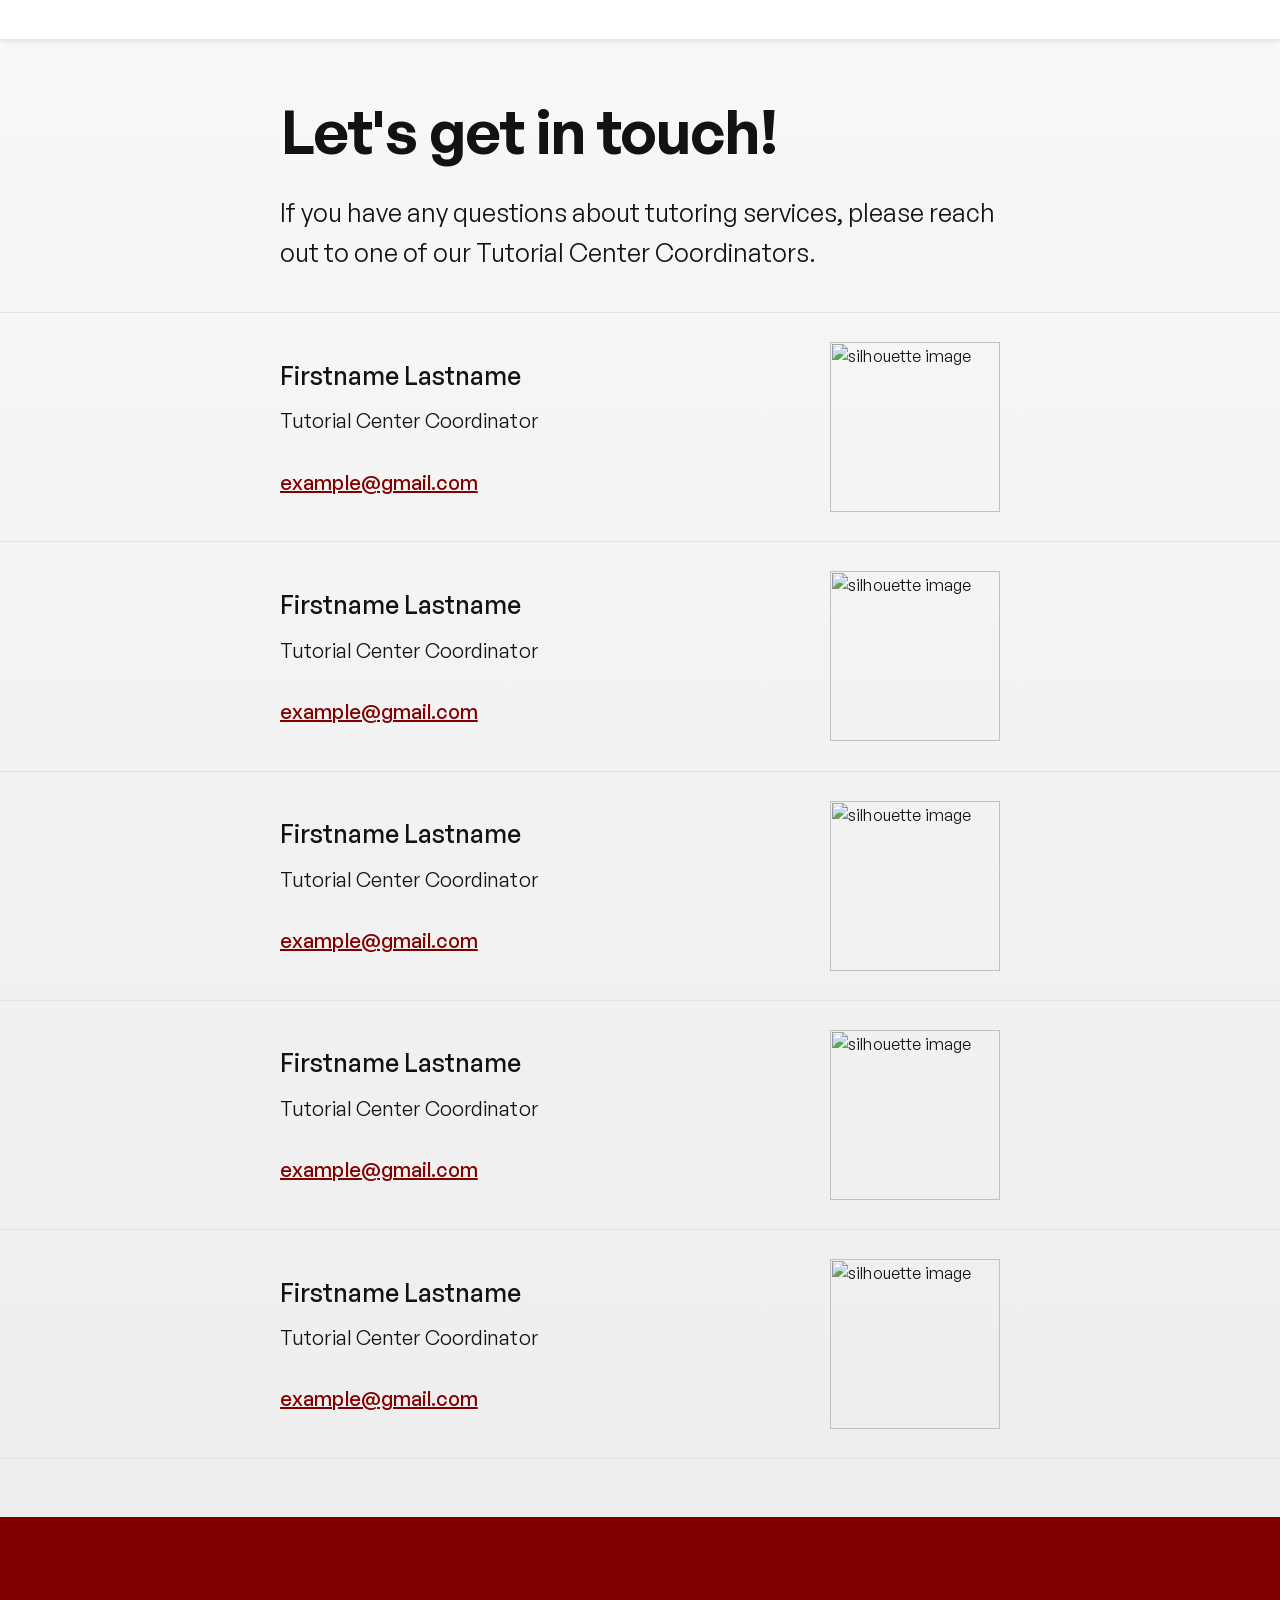
==== contact.html @ cbbece1d "Added image for computer lab page. Added apply for work page to group all work opportunities. Arrow " ====
<html lang="en">

<head>
  <!--Loading Scripts-->
  <script src="/js/navigation.js" defer></script>
  <script src="/js/partials.js" defer></script>

  <!--Importing Roboto font-->
  <link rel="preconnect" href="https://fonts.googleapis.com">
  <link rel="preconnect" href="https://fonts.gstatic.com" crossorigin>
  <link href="https://fonts.googleapis.com/css2?family=Roboto:ital,wght@0,100..900;1,100..900&display=swap"
    rel="stylesheet">

  <!--Stylesheet-->
  <link rel="stylesheet" href="./css/variables.css">
  <link rel="stylesheet" href="./css/base.css">
  <link rel="stylesheet" href="./css/layout.css">
  <link rel="stylesheet" href="./css/components.css">
  <link rel="stylesheet" href="./css/responsive.css">
</head>

<body>

  <header id="header">
  </header>

  <div id="overlay"></div>

  <aside id="sidebar">
  </aside>

  <main id="main-content">
    <div id="contact-hero">
      <div id="contact-circle-left"></div>
      <div class="container">
        <div id="contact-hero-content">
          <h1 class="hero-title display-lg">Let's get in touch!</h1>
          <h3>
            If you have any questions about tutoring services,
            please reach out to one of our Tutorial Center Coordinators.
          </h3>
        </div>
      </div>
      <div id="contact-circle-right"></div>
    </div>
    <div class="contact-box">
      <div>
        <div class="container">
          <div class="contact-box-content">
            <div class="contact-box-text">
              <h3 class="coordinator-name">Firstname Lastname</h3>
              <h4 class="contact-position">Tutorial Center Coordinator</h4>
              <h4 class="contact-email">example@gmail.com</h4>
            </div>
            <div class="contact-img">
              <img src="./assets/images/contacts/sihouette.png" alt="silhouette image">
            </div>
          </div>
        </div>
      </div>
    </div>
    <div class="contact-box">
      <div>
        <div class="container">
          <div class="contact-box-content">
            <div class="contact-box-text">
              <h3 class="coordinator-name">Firstname Lastname</h3>
              <h4 class="contact-position">Tutorial Center Coordinator</h4>
              <h4 class="contact-email">example@gmail.com</h4>
            </div>
            <div class="contact-img">
              <img src="./assets/images/contacts/sihouette.png" alt="silhouette image">
            </div>
          </div>
        </div>
      </div>
    </div>
     <div class="contact-box">
      <div>
        <div class="container">
          <div class="contact-box-content">
            <div class="contact-box-text">
              <h3 class="coordinator-name">Firstname Lastname</h3>
              <h4 class="contact-position">Tutorial Center Coordinator</h4>
              <h4 class="contact-email">example@gmail.com</h4>
            </div>
            <div class="contact-img">
              <img src="./assets/images/contacts/sihouette.png" alt="silhouette image">
            </div>
          </div>
        </div>
      </div>
    </div>
     <div class="contact-box">
      <div>
        <div class="container">
          <div class="contact-box-content">
            <div class="contact-box-text">
              <h3 class="coordinator-name">Firstname Lastname</h3>
              <h4 class="contact-position">Tutorial Center Coordinator</h4>
              <h4 class="contact-email">example@gmail.com</h4>
            </div>
            <div class="contact-img">
              <img src="./assets/images/contacts/sihouette.png" alt="silhouette image">
            </div>
          </div>
        </div>
      </div>
    </div>
     <div class="contact-box">
      <div>
        <div class="container">
          <div class="contact-box-content">
            <div class="contact-box-text">
              <h3 class="coordinator-name">Firstname Lastname</h3>
              <h4 class="contact-position">Tutorial Center Coordinator</h4>
              <h4 class="contact-email">example@gmail.com</h4>
            </div>
            <div class="contact-img">
              <img src="./assets/images/contacts/sihouette.png" alt="silhouette image">
            </div>
          </div>
        </div>
      </div>
    </div>
  </main>

  <footer id="site-footer">
  </footer>

</body>

</html>
---- css/variables.css ----
/* Importing font */
@import url("general-sans.css");

:root {
  /* --- 1. CORE SETTINGS --- */
  --font-family: "GeneralSans-Variable", "Roboto", sans-serif;
  --base-size: 1rem; /* 16px default */

  /* --- 2. TYPOGRAPHY SCALE (Major Thirds - 1.25) --- */
  
  /* DISPLAY (Hero Text) */
  --display-lg-size: clamp(2.4883rem, 1.9457rem + 2.4116vw, 3.8147rem);
  --display-lg-weight: 600;
  --display-lg-line-height: 1.1;
  --display-lg-letter-spacing: -0.02em;

  --display-md-size: clamp(2.0736rem, 1.6734rem + 1.7785vw, 3.0518rem);
  --display-md-weight: 600;
  --display-md-line-height: 1.15;
  --display-md-letter-spacing: -0.015em;

  /* HEADINGS */
  --h1-size: clamp(1.728rem, 1.4362rem + 1.2971vw, 2.4414rem);
  --h1-weight: 500;
  --h1-line-height: 1.2;
  --h1-letter-spacing: -0.01em;

  --h2-size: clamp(1.44rem, 1.2301rem + 0.933vw, 1.9531rem);
  --h2-weight: 500;
  --h2-line-height: 1.25;
  --h2-letter-spacing: -0.005em;

  --h3-size: clamp(1.2rem, 1.0517rem + 0.6591vw, 1.5625rem);
  --h3-weight: 400;
  --h3-line-height: 1.6;
  --h3-letter-spacing: 0em;

  --h4-size: clamp(1rem, 0.8977rem + 0.4545vw, 1.25rem);
  --h4-weight: 500;
  --h4-line-height: 1.6;
  --h4-letter-spacing: 0.005em;

  --h5-size: 1rem;
  --h5-weight: 500;
  --h5-line-height: 1.45;
  --h5-letter-spacing: 0.01em;

  --h6-size: 0.8rem;
  --h6-weight: 500;
  --h6-line-height: 1.5;
  --h6-letter-spacing: 0.05em;
  --h6-text-transform: uppercase;

  /* --- 3. BODY COPY --- */
  --body-size: 1rem;
  --body-weight: 400;
  --body-line-height: 1.6;
  --body-letter-spacing: 0.01em;

  --body-sm-size: 0.875rem;
  --body-sm-weight: 400;
  --body-sm-line-height: 1.6;
  --body-sm-letter-spacing: 0.015em;

  /* Button Text */
  --btn-size: 1.15rem;
  --btn-weight: 400;
  --btn-line-height: 1;
  --btn-letter-spacing: 0.02em;

  /* --- 4. SPACING SYSTEM (8pt Grid) --- */
  --space-xxs: clamp(0.5rem, 0.4583rem + 0.1852vw, 0.625rem);
  --space-xs: clamp(0.75rem, 0.6875rem + 0.2778vw, 0.9375rem);
  --space-sm: clamp(1rem, 0.9167rem + 0.3704vw, 1.25rem);
  --space-md: clamp(1.5rem, 1.375rem + 0.5556vw, 1.875rem);
  --space-lg: clamp(2rem, 1.8333rem + 0.7407vw, 2.5rem);
  --space-xl: clamp(3rem, 2.75rem + 1.1111vw, 3.75rem);
  --space-xxl: clamp(4rem, 3.6667rem + 1.4815vw, 5rem);

  /* Colors */
  --color-primary: maroon;
  --color-secondary: #e2e2e2;
  --color-tertiary: #ccc;
  --color-background: #f8f8f8;
  --color-background-gradient: linear-gradient(180deg, #f8f8f8 0%, #f2f2f2 50%, #ededed 100%);
  --color-text: #121212;
  --color-white: #ffffff;

}
---- css/base.css ----
*,
*::before,
*::after {
  box-sizing: border-box;
}

html,
body {
  margin: 0;
}

body {
  font-family: var(--font-family);
  font-size: var(--body-size);
  font-weight: var(--body-weight);
  line-height: var(--body-line-height);
  letter-spacing: var(--body-letter-spacing);
  background: var(--color-background-gradient);
  color: #121212;
  overflow-x: hidden;
}

h1 {
  font-size: var(--h1-size);
  font-weight: var(--h1-weight);
  line-height: var(--h1-line-height);
  letter-spacing: var(--h1-letter-spacing);
}

h2 {
  font-size: var(--h2-size);
  font-weight: var(--h2-weight);
  line-height: var(--h2-line-height);
  letter-spacing: var(--h2-letter-spacing);
}

h3 {
  font-size: var(--h3-size);
  font-weight: var(--h3-weight);
  line-height: var(--h3-line-height);
  letter-spacing: var(--h3-letter-spacing);
}

h4 {
  font-size: var(--h4-size);
  font-weight: var(--h4-weight);
  line-height: var(--h4-line-height);
  letter-spacing: var(--h4-letter-spacing);
}

h5 {
  font-size: var(--h5-size);
  font-weight: var(--h5-weight);
  line-height: var(--h5-line-height);
  letter-spacing: var(--h5-letter-spacing);
}

h6 {
  font-size: var(--h6-size);
  font-weight: var(--h6-weight);
  line-height: var(--h6-line-height);
  letter-spacing: var(--h6-letter-spacing);
}

.display-lg {
  font-size: var(--display-lg-size);
  font-weight: var(--display-lg-weight);
  line-height: var(--display-lg-line-height);
  letter-spacing: var(--display-lg-letter-spacing);
}

.display-md {
  font-size: var(--display-md-size);
  font-weight: var(--display-md-weight);
  line-height: var(--display-md-line-height);
  letter-spacing: var(--display-md-letter-spacing);
}

h1, h2, h3, h4, h5, h6,
p, ul, ol, li, blockquote {
  margin: 0;
  padding: 0;
}

ul {
  list-style-position: inside;
}

a, button {
  transition: font-weight 0.1s ease-in-out;
  font-size: var(--btn-size);
}
---- css/layout.css ----
.container {
  width: 100%;
  max-width: 1280px;
  margin: 0 auto;
  padding: 0 var(--space-lg);
}

header {
  background-color: var(--color-white);
  position: sticky;
  top: 0;
  z-index: 800;
  box-shadow: 0 2px 5px rgba(0, 0, 0, 0.1);
  height: auto;
  padding: var(--space-sm) 0;
  margin: 0;
  width: 100%;
}

#navbar {
  display: flex;
  align-items: center;
  font-size: var(--btn-size);
}

/* Sidebar Layout & Overlay */
#overlay {
  position: fixed;
  top: 0;
  left: 0;
  width: 100%;
  height: 100%;
  background-color: rgba(0, 0, 0, 0.5);
  opacity: 0;
  visibility: hidden;
  transition: opacity 0.3s ease;
  z-index: 900;
}

#overlay.active {
  opacity: 1;
  visibility: visible;
}

#sidebar {
  position: fixed;
  top: 0;
  right: 0;
  left: auto;
  width: 320px;
  height: 100vh;
  background-color: var(--color-background);
  transform: translateX(100%);
  transition: transform 0.3s ease;
  z-index: 1000;
}

#sidebar.open {
  transform: translateX(0);
}

#sidebar-inner {
  display: flex;
  flex-direction: column;
  padding: var(--space-xxl) var(--space-md);
}

#sidebar-dropdown {
  position: relative;
  display: block;
}

#sidebar-dropdown-content {
  display: none;
}

#sidebar-dropdown-content.open {
  display: flex;
  flex-direction: column;
}

/* Navbar Dropdown */

#nav-dropdown {
  position: relative;
  display: inline-block;
}

#nav-dropdown-content {
  display: none;
}

#nav-dropdown-content.open {
  padding: var(--space-md) var(--space-sm);
  display: flex;
  flex-direction: column;
  position: absolute;
  top: calc(100% + var(--space-md));
  left: calc(-1 * var(--space-sm));
  background-color: var(--color-white);
  box-shadow: 0 2px 5px rgba(0, 0, 0, 0.1);
  min-width: 100%;
  max-width: fit-content
}

/*--- Landing Page ---*/

#hero {
  display: flex;
  flex-direction: column;
  position: relative;
}

#hero-inner {
  display: flex;
  flex-direction: column;
  padding: var(--space-xl) 0;
  text-align: left;
  align-items: flex-start;
  width: 100%;
}

#hours-background {
  background-color: #ededed;
}

#work-cta {
  position: relative;
  display: flex;
  justify-content: center;
  padding: var(--space-xl) 0;
}

#work-cta::before {
  content: "";
  position: absolute;
  left: 0;
  top: 0;
  width: 1.5vw;
  height: 100%;
  background: maroon;
}

/* --- Subjects Page --- */
#subjects-hero,
#subjects-hero-content {
  display: flex;
  flex-direction: column;
  justify-content: center;
  align-items: center;
}

#subjects-hero {
  position: relative;
  text-align: center;
}

#subjects-hero-content {
  display: inline-flex;
  flex-direction: column;
  margin: 0 auto;
  padding: var(--space-xl) 0;
  width: 100%;
}

.subjects-content {
  display: grid;
  grid-template-columns: 1fr;
  gap: var(--space-md);
  border-top: 1px solid var(--color-text);
  padding-top: var(--space-md);
  text-align: left;
}

/* --- Contacts Wrapper --- */

#contact-hero {
  position: relative;
}

#contact-hero .container {
  display: flex;
  justify-content: center;
}

#contact-hero-content {
  padding-top: var(--space-xl);
  padding-bottom: var(--space-lg);
  max-width: 720px;
}

.contact-box-content {
  display: flex;
  flex-direction: column;
  align-items: center;
  justify-content: center;
  max-width: 720px;
  text-align: left;
}

/* Footer Layout */
#site-footer {
  color: var(--color-background);
  background-color: var(--color-primary);
  padding: var(--space-xl) 0;
  position: relative;
  z-index: 1000;
}

#footer-content {
  display: grid;
  grid-template-columns: 1fr;
  gap: var(--space-lg);
}

/*--- Individual Subjects Page ---*/
#subject-info {
  padding-top: var(--space-xl);
  padding-bottom: var(--space-lg);
}

.schedule-container {
  padding-bottom: var(--space-xl);
}

/*--- Apply For Work Page ---*/

#work-hero-inner {
  padding: var(--space-xl) 0;
  max-width: 65ch;
}

.work-section {
  padding: var(--space-xl) 0;
  position: relative;
  overflow: hidden;
}

.work-section-content {
  display: flex;
  justify-content: space-between;
}
---- css/components.css ----
/* --- Buttons & Links --- */
.btn {
  display: inline-block;
  padding: 0.75em 1.5em;
  text-decoration: none;
  border-radius: 9999px;
  font-size: var(--btn-size);
  font-weight: var(--btn-weight);
  line-height: var(--btn-line-height);
  letter-spacing: var(--btn-letter-spacing);
  transition: all 0.2s ease-in-out;
  text-align: center;
  width: 100%;
}

.primary-btn {
  background-color: var(--color-primary);
  color: var(--color-white);
  border: none;
}

.secondary-btn {
  color: var(--color-primary);
  background-color: transparent;
  border: 1px solid var(--color-primary);
}

/* --- Navigation Components --- */
#main-logo {
  height: 44px;
  width: 44px;
  margin: 0;
}

.upper-icons,
.upper-buttons {
  display: none;
}

/* --- Sidebar Components --- */
#sidebar-btn {
  display: flex;
  flex-direction: column;
  justify-content: space-between;
  align-items: center;
  height: 44px;
  width: 44px;
  margin-left: auto;
  background-color: transparent;
  padding: 0.4rem 0;
  border: none;
}

.line {
  background-color: var(--color-primary);
  height: 3px;
  border-radius: 9999px;
  width: 100%;
}

#sidebar-exit-btn {
  width: 44px;
  height: 44px;
  position: absolute;
  top: var(--space-md);
  right: var(--space-lg);
  background: transparent;
  border: none;
  cursor: pointer;
}

#sidebar-exit-btn::before,
#sidebar-exit-btn::after {
  content: "";
  position: absolute;
  top: 50%;
  left: 50%;
  width: 3px;
  height: 44px;
  background-color: var(--color-primary);
  border-radius: 9999px;
}

#sidebar-exit-btn::before {
  transform: translate(-50%, -50%) rotate(45deg);
}

#sidebar-exit-btn::after {
  transform: translate(-50%, -50%) rotate(-45deg);
}

.sidebar-icons {
  display: flex;
  flex-direction: column;
  margin: var(--space-lg) 0;
}

.sidebar-icons button {
  border: none;
  background: none;
  cursor: pointer;
  display: flex;
  font: inherit;
  padding: 0;
}

.sidebar-icons a,
.sidebar-icons button {
  text-decoration: none;
  border-bottom: 1px solid var(--color-tertiary);
  color: var(--color-primary);
  font-weight: 500;
  font-size: var(--btn-size);
  width: 100%;
  padding: var(--space-xs) 0;
}

.sidebar-buttons .btn {
  width: 100%;
  padding: 0.6em 1.2em;
  margin-bottom: var(--space-sm);
}

#sidebar-dropdown-content a {
  padding-left: var(--space-md);
}

#sidebar-dropdown-arrow {
  display: inline-block;
  padding-left: 0px;
  padding-right: 5px;
  transition: 0.2s transform ease;
}

#sidebar-dropdown-arrow.open {
  transform: rotate(180deg) translateY(-5px);
  padding-left: 5px;
  padding-right: 0px;
}

/* -- Subjects Coomponents -- */

.subjects-box {
  width: 100%;
  border: 1px solid var(--color-tertiary);
  background-color: var(--color-white);
  border-radius: 20px;
}

.subjects-box-content {
  padding: var(--space-lg) var(--space-xl);
}

.subjects-box h2 {
  margin-bottom: var(--space-md);
}

/* --- Navigation Dropdown --- */
#nav-dropdown-btn {
  cursor: pointer;
  width: auto;
}

#nav-dropdown-arrow {
  display: inline-block;
  padding-left: 5px;
  padding-right: 0px;
  transition: 0.2s transform ease;
}

#nav-dropdown-arrow.open {
  transform: rotate(180deg) translateY(-5px);
  padding-left: 0px;
  padding-right: 5px;
}

#nav-dropdown-content a {
  color: var(--color-text);
  font-weight: 400;
  white-space: nowrap;
  border-bottom: 1px solid var(--color-secondary);
  border-radius: 10px 10px 0 0;
  padding: var(--space-xs) var(--space-xs);
}

#nav-dropdown-content a:last-child {
  border-bottom: none;
}

/* --- Hero Section Content --- */

#hero-text {
  display: flex;
  flex-direction: column;
}

.hero-title {
  margin-bottom: var(--space-md);
}

#hero-subtitle {
  font-size: var(--h3-size);
  margin-bottom: var(--space-lg);
  max-width: 65ch;
}

#hero-buttons {
  display: flex;
  flex-direction: column;
  gap: var(--space-sm);
  margin-bottom: var(--space-lg);
  width: 100%;
}

#hero-bottom-text {
  text-align: inherit;
}

#hero-bottom-text h4 {
  margin-bottom: var(--space-sm);
}

#hero-bottom-text a {
  color: maroon;
  text-decoration: underline;
  font-size: var(--btn-size);
  border: none;
  padding: 0;
  margin-bottom: 0;
}

#hero-bottom-text a:hover {
  font-weight: 500;
}

#hero-circle {
  display: none;
}

/* --- Hours Section Content --- */
#hours-of-operation {
  padding: var(--space-xl) 0;
  width: 100%;
  text-align: center;
}

#hours-of-operation h1 {
  margin-bottom: var(--space-md);
}

.days-and-hours {
  display: grid;
  padding: var(--space-sm) 0;
  grid-template-columns: 1fr;
}

.days {
  font-weight: var(--h1-weight);
}

/* --- Work CTA Content --- */
#work-cta-text {
  width: 100%;
}

#work-cta-text h2 {
  margin-bottom: var(--space-md);
}

#work-cta-text h3 {
  margin-bottom: var(--space-lg);
  font-weight: 400;
}

/* --- Subjects Components --- */
#subjects-hero-content h3,
#subject-search {
  margin-top: 0;
  width: 0;
  min-width: 100%;
}

#subjects-hero-content h1,
#subjects-hero-content h3 {
  margin-bottom: var(--space-md);
}

#subjects-hero-content a {
  display: block;
  background-color: var(--color-gray);
  border-bottom: 2px solid var(--color-primary);
}

#subjects-hero-emphasis {
  text-align: center;
  color: var(--color-primary);
}

#subject-search {
  font-size: var(--btn-size);
  font-weight: var(--btn-weight);
  padding: 0.6em 1.5em;
  text-decoration: none;
  border-radius: 9999px;
  border: 1px solid var(--color-primary);
  outline: none;
}

.line-break {
  display: inline;
}

/* --- Subjects Menu & Boxes --- */
#subjects-menu {
  padding: var(--space-lg) 0 var(--space-xl) 0;
  margin: 0 auto;
  display: flex;
  flex-direction: column;
  align-items: center;
  gap: var(--space-lg);
}

.subjects-content a {
  text-decoration: none;
  font-size: var(--btn-size);
  font-weight: 500;
  color: var(--color-primary);
  border-bottom: 1px solid var(--color-secondary);
  border-radius: 10px 10px 0 0;
  padding: var(--space-xxs) var(--space-xs);
}

/* --- Contact Page Components --- */

.contact-box {
  border-top: 1px solid var(--color-secondary);
  transition: 0.1s background-color ease-in-out;
  padding: var(--space-md) 0;
}

.contact-box:last-child {
  border-bottom: 1px solid var(--color-secondary);
  margin-bottom: var(--space-xl);
}

.contact-box .container {
  display: flex;
  justify-content: center;
}

.contact-img {
  display: flex;
  justify-content: center;
  margin-bottom: var(--space-sm);
  order: 1;
}

.contact-img img {
  width: clamp(7.5rem, 6.3636rem + 5.6818vw, 10.625rem);
  height: clamp(7.5rem, 6.3636rem + 5.6818vw, 10.625rem);
}

.contact-box:hover {
  background-color: var(--color-background);
}

.contact-box-text {
  text-align: center;
  order: 2;
}

.coordinator-name {
  margin-bottom: var(--space-xxs);
  font-weight: 500;
}

.contact-position {
  margin-bottom: var(--space-md);
  font-weight: 400;
}

.contact-email {
  text-decoration: underline;
  color: var(--color-primary);
}

/* --- Computer Lab Components --- */
#computer-lab-hero-circle {
  display: none;
}

/* --- Footer Components --- */
#footer-brand h4 {
  margin-bottom: var(--space-sm);
}

#footer-links,
#footer-meta {
  display: flex;
  flex-direction: column;
  gap: var(--space-sm);
}

#footer-links a {
  color: var(--color-tertiary);
  text-decoration: none;
  font-size: var(--body-size);
}

#footer-links a:hover {
  color: var(--color-background);
  text-decoration: underline;
}

/*--- Individual Subjects Page ---*/
.schedule iframe {
  width: 100%;
  max-width: 1129px;
  height: 300px;
  border: none;
  border-radius: 10px;
  background: white;
  overflow: auto;
}

#subject-info h1 {
  margin-bottom: var(--space-sm);
}

#etc-info h4 {
  font-weight: 400;
  margin-bottom: var(--space-md);
}

#drop-in-info h1,
#online-info h1 {
  margin-bottom: var(--space-md);
}

#etc-info h1 {
  margin-bottom: var(--space-sm);
}

/* --- Apply For Work Page ---*/
#work-hero h1 {
  margin-bottom: var(--space-md);
}

.work-section-inner h1 {
  margin-bottom: var(--space-lg);
}

.work-section-inner h2 {
  margin-bottom: var(--space-sm);
}

.work-section-inner li {
  font-size: var(--h3-size);
}

.work-section-inner ul {
  margin-bottom: var(--space-lg);
}

.work-section-buttons {
  display: flex;
  flex-direction: column;
  gap: var(--space-sm);
}
---- css/responsive.css ----
@media (min-width: 500px) {
  .line-break {
    display: none;
  }

  #subjects-hero-content {
    width: fit-content;
  }

  .work-section-inner {
  max-width: 50ch;
}
}

@media (min-width: 768px) {
  .btn {
    width: auto;
  }

  #hero-buttons {
    flex-direction: row;
    margin-bottom: var(--space-xl);
  }

  header {
    display: flex;
    align-items: center;
  }

  #computer-lab-line-break {
    display: none;
  }

  .work-section-buttons {
    flex-direction: row;
  }
}

@media (min-width: 1024px) {
  .container {
    padding: 0 var(--space-lg);
  }

  #main-logo {
    height: 56px;
    width: 56px;
  }

  .upper-icons {
    display: flex;
    gap: var(--space-lg);
    margin-right: auto;
    margin-left: var(--space-lg);
    color: var(--color-black);
  }

  .upper-icons a {
    color: inherit;
    text-decoration: none;
  }

  .upper-icons button {
    background: none;
    border: none;
    color: inherit;
    font: inherit;
    cursor: pointer;
    padding: 0;
  }

  .upper-icons a:hover,
  .upper-icons button:hover {
    color: maroon;
    font-weight: 500;
  }

  #nav-dropdown-content a:hover {
    color: maroon;
    font-weight: 500;
  }

  .primary-btn:hover {
    background-color: #5a0000;
  }

  .secondary-btn:hover {
    background-color: var(--color-secondary);
  }

  .upper-buttons {
    display: flex;
    gap: var(--space-md);
    margin-left: auto;
  }

  #sidebar-btn {
    display: none;
  }

  #sidebar {
    display: none;
  }

  #hero-inner {
    display: flex;
    flex-direction: column;
    justify-content: center;
    align-items: flex-start;
    width: 50%;
  }

  #hero-subtitle {
    padding: 0;
  }

  /* Hero Circle - Desktop Only */
  #hero-circle {
    display: inline-block;
    position: absolute;
    object-fit: cover;
    bottom: 0;
    right: 0;
    width: clamp(800px, 75vw, 1000px);
    height: clamp(800px, 75vw, 1000px);
    transform: translate(40%, 25%);
    border-radius: 50%;
    background-color: var(--color-primary);
    z-index: 0;
  }

  #hours-of-operation {
    text-align: left;
  }

  #hours-of-operation h1 {
    width: 50%;
  }

  .days-and-hours {
    width: 70%;
    grid-template-columns: 1fr 1fr;
  }

  /* Subjects Circles - Desktop Only */
  #subjects-circle-left,
  #subjects-circle-right {
    display: inline-block;
    position: absolute;
    width: clamp(300px, 30vw, 700px);
    height: clamp(300px, 30vw, 700px);
    background-color: var(--color-primary);
    z-index: 0;
    border-radius: 50%;
  }

  #subjects-circle-left {
    top: 0;
    left: 0;
    transform: translate(-50%, -50%);
  }

  #subjects-circle-right {
    bottom: 0;
    right: 0;
    transform: translate(50%, 50%);
  }

  .subjects-content {
    grid-template-columns: 1fr 1fr;
    text-align: left;
  }

  .subjects-content a {
    transition: background-color 0.2s ease-in-out;
  }

  .subjects-content a:hover {
    background-color: var(--color-secondary);
  }

  .subjects-box {
    width: 80%;
  }

  /*
  #contact-circle-left,
  #contact-circle-right {
    display: inline-block;
    position: absolute;
    width: clamp(100px, 25vw, 500px);
    height: clamp(100px, 25vw, 500px);
    background-color: var(--color-background);
    border: clamp(20px, 5vw, 100px)solid var(--color-primary);
    z-index: -1;
    border-radius: 50%;
  }

  #contact-circle-left {
    top: 0;
    left: 0;
    transform: translate(-70%, 100%);
  }

   #contact-circle-right {
    top: 0;
    right: 0;
    transform: translate(70%, -10%);
  }
  */

  .contact-img {
    margin: 0;
    order: 2;
  }

  .contact-box-content {
    flex-direction: row;
    width: 720px;
    justify-content: space-between;
    align-items: center;
  }

  .contact-box-text {
    text-align: left;
    order: 1;
  }

  #computer-lab-hero-circle {
    display: inline-block;
    position: absolute;
    object-fit: cover;
    bottom: 0;
    right: 0;
    width: clamp(500px, 60vw, 1000px);
    height: clamp(500px, 60vw, 1000px);
    transform: translate(40%, 60%);
    border-radius: 50%;
    background-color: var(--color-primary);
    z-index: 0;

  }

  #footer-content {
    display: grid;
    grid-template-columns: 2fr 1fr 1fr;
  }

  #math-circle {
    display: inline-block;
    position: absolute;
    object-fit: cover;
    width: clamp(600px, 70vw, 900px);
    height: clamp(600px, 70vw, 900px);
    top: 50%;
    right: 0;
    transform: translateX(30%) translateY(-50%);
    border-radius: 50%;
    background-color: var(--color-primary);
    z-index: 0;
  }
}

@media (min-width: 1160px) {
  .container {
    padding: 0 var(--space-xl);
  }

  .upper-icons {
    gap: var(--space-xl);
    margin-left: var(--space-xl);
  }

  .upper-buttons {
    display: flex;
    gap: var(--space-lg);
    margin-left: auto;
  }
}
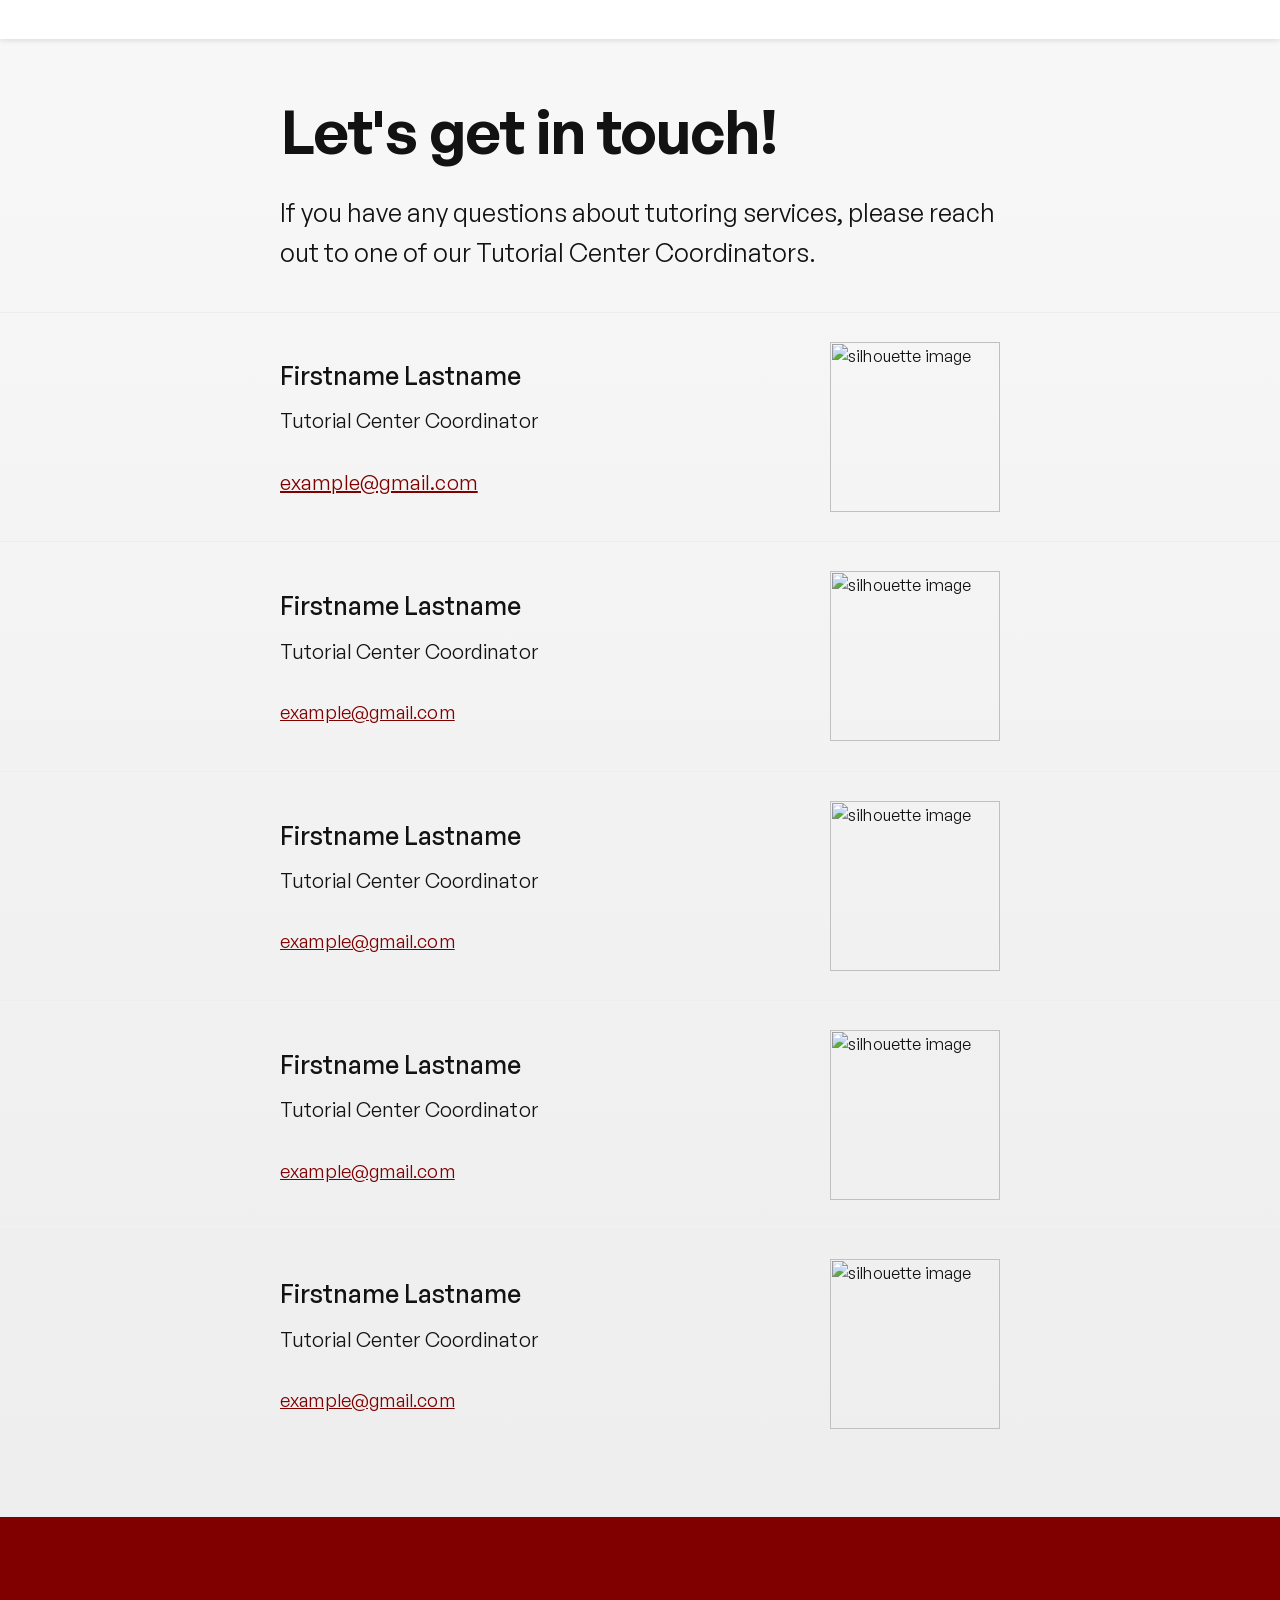
==== commit c0f30ff5: "Finished English - PASS page. Changed work-cta section in home page to be centered and contain only " ====
--- a/contact.html
+++ b/contact.html
@@ -66,7 +66,7 @@
             <div class="contact-box-text">
               <h3 class="coordinator-name">Firstname Lastname</h3>
               <h4 class="contact-position">Tutorial Center Coordinator</h4>
-              <h4 class="contact-email">example@gmail.com</h4>
+              <a class="contact-email">example@gmail.com</a>
             </div>
             <div class="contact-img">
               <img src="./assets/images/contacts/sihouette.png" alt="silhouette image">
@@ -75,14 +75,14 @@
         </div>
       </div>
     </div>
-     <div class="contact-box">
+    <div class="contact-box">
       <div>
         <div class="container">
           <div class="contact-box-content">
             <div class="contact-box-text">
               <h3 class="coordinator-name">Firstname Lastname</h3>
               <h4 class="contact-position">Tutorial Center Coordinator</h4>
-              <h4 class="contact-email">example@gmail.com</h4>
+              <a class="contact-email">example@gmail.com</a>
             </div>
             <div class="contact-img">
               <img src="./assets/images/contacts/sihouette.png" alt="silhouette image">
@@ -91,14 +91,14 @@
         </div>
       </div>
     </div>
-     <div class="contact-box">
+    <div class="contact-box">
       <div>
         <div class="container">
           <div class="contact-box-content">
             <div class="contact-box-text">
               <h3 class="coordinator-name">Firstname Lastname</h3>
               <h4 class="contact-position">Tutorial Center Coordinator</h4>
-              <h4 class="contact-email">example@gmail.com</h4>
+              <a class="contact-email">example@gmail.com</a>
             </div>
             <div class="contact-img">
               <img src="./assets/images/contacts/sihouette.png" alt="silhouette image">
@@ -107,14 +107,14 @@
         </div>
       </div>
     </div>
-     <div class="contact-box">
+    <div class="contact-box">
       <div>
         <div class="container">
           <div class="contact-box-content">
             <div class="contact-box-text">
               <h3 class="coordinator-name">Firstname Lastname</h3>
               <h4 class="contact-position">Tutorial Center Coordinator</h4>
-              <h4 class="contact-email">example@gmail.com</h4>
+              <a class="contact-email">example@gmail.com</a>
             </div>
             <div class="contact-img">
               <img src="./assets/images/contacts/sihouette.png" alt="silhouette image">
--- a/css/variables.css
+++ b/css/variables.css
@@ -21,7 +21,7 @@
 
   /* HEADINGS */
   --h1-size: clamp(1.728rem, 1.4362rem + 1.2971vw, 2.4414rem);
-  --h1-weight: 500;
+  --h1-weight: 600;
   --h1-line-height: 1.2;
   --h1-letter-spacing: -0.01em;
 
@@ -79,7 +79,7 @@
 
   /* Colors */
   --color-primary: maroon;
-  --color-secondary: #e2e2e2;
+  --color-secondary: #ededed;
   --color-tertiary: #ccc;
   --color-background: #f8f8f8;
   --color-background-gradient: linear-gradient(180deg, #f8f8f8 0%, #f2f2f2 50%, #ededed 100%);
--- a/css/layout.css
+++ b/css/layout.css
@@ -100,7 +100,8 @@
   background-color: var(--color-white);
   box-shadow: 0 2px 5px rgba(0, 0, 0, 0.1);
   min-width: 100%;
-  max-width: fit-content
+  max-width: fit-content;
+  z-index: 1000;
 }
 
 /*--- Landing Page ---*/
@@ -120,7 +121,7 @@
   width: 100%;
 }
 
-#hours-background {
+.hours-of-operation {
   background-color: #ededed;
 }
 
@@ -136,7 +137,7 @@
   position: absolute;
   left: 0;
   top: 0;
-  width: 1.5vw;
+  width:0;
   height: 100%;
   background: maroon;
 }
@@ -178,7 +179,7 @@
   position: relative;
 }
 
-#contact-hero .container {
+#contact-hero .container {  
   display: flex;
   justify-content: center;
 }
@@ -225,13 +226,18 @@
 
 /*--- Apply For Work Page ---*/
 
+#work-hero .container {
+  display: flex;
+  justify-content: center;
+}
+
 #work-hero-inner {
   padding: var(--space-xl) 0;
   max-width: 65ch;
 }
 
 .work-section {
-  padding: var(--space-xl) 0;
+  padding: calc(2 * var(--space-xl)) 0;
   position: relative;
   overflow: hidden;
 }
@@ -241,4 +247,29 @@
   justify-content: space-between;
 }
 
-
+#math-etc-section {
+  background-color: var(--color-background);
+}
+
+#wrc-section {
+  background-color: var(--color-secondary);
+}
+
+#pass-section .work-section-inner {
+  margin-left: auto;
+}
+
+/* --- English PASS Center Page --- */
+
+.tutoring-options {
+  padding: var(--space-xl) 0;
+}
+
+.questions-section {
+  text-align: center;
+  padding: var(--space-xl) 0;
+  margin: 0 auto;
+  width: fit-content;
+}
+
+
--- a/css/components.css
+++ b/css/components.css
@@ -123,19 +123,17 @@
 
 #sidebar-dropdown-content a {
   padding-left: var(--space-md);
+  border-bottom: none;
 }
 
 #sidebar-dropdown-arrow {
   display: inline-block;
-  padding-left: 0px;
-  padding-right: 5px;
+  margin-right: 10px;
   transition: 0.2s transform ease;
 }
 
 #sidebar-dropdown-arrow.open {
   transform: rotate(180deg) translateY(-5px);
-  padding-left: 5px;
-  padding-right: 0px;
 }
 
 /* -- Subjects Coomponents -- */
@@ -148,7 +146,7 @@
 }
 
 .subjects-box-content {
-  padding: var(--space-lg) var(--space-xl);
+  padding: var(--space-md) var(--space-lg);
 }
 
 .subjects-box h2 {
@@ -163,15 +161,12 @@
 
 #nav-dropdown-arrow {
   display: inline-block;
-  padding-left: 5px;
-  padding-right: 0px;
+  margin-left: 10px;
   transition: 0.2s transform ease;
 }
 
 #nav-dropdown-arrow.open {
   transform: rotate(180deg) translateY(-5px);
-  padding-left: 0px;
-  padding-right: 5px;
 }
 
 #nav-dropdown-content a {
@@ -238,13 +233,13 @@
 }
 
 /* --- Hours Section Content --- */
-#hours-of-operation {
+.hours-of-operation-inner {
   padding: var(--space-xl) 0;
   width: 100%;
   text-align: center;
 }
 
-#hours-of-operation h1 {
+.hours-of-operation-inner h1 {
   margin-bottom: var(--space-md);
 }
 
@@ -254,22 +249,27 @@
   grid-template-columns: 1fr;
 }
 
+.days-and-hours:last-of-type {
+  margin-bottom: var(--space-md);
+}
+
+.closed-info {
+  font-weight: 500;
+  color: var(--color-primary);
+}
+
 .days {
-  font-weight: var(--h1-weight);
+  font-weight: var(--h2-weight);
 }
 
 /* --- Work CTA Content --- */
 #work-cta-text {
-  width: 100%;
-}
-
-#work-cta-text h2 {
-  margin-bottom: var(--space-md);
-}
-
-#work-cta-text h3 {
+  text-align: center;
+  width: 100%;
+}
+
+#work-cta-text h1 {
   margin-bottom: var(--space-lg);
-  font-weight: 400;
 }
 
 /* --- Subjects Components --- */
@@ -306,10 +306,6 @@
   outline: none;
 }
 
-.line-break {
-  display: inline;
-}
-
 /* --- Subjects Menu & Boxes --- */
 #subjects-menu {
   padding: var(--space-lg) 0 var(--space-xl) 0;
@@ -382,6 +378,13 @@
 .contact-email {
   text-decoration: underline;
   color: var(--color-primary);
+  font-weight: 400;
+  transition: font-weight 0.1s ease-in-out;
+}
+
+.contact-email:hover {
+  font-weight: 500;
+  cursor: pointer;
 }
 
 /* --- Computer Lab Components --- */
@@ -467,3 +470,66 @@
   flex-direction: column;
   gap: var(--space-sm);
 }
+
+/* --- English PASS / WRC Center Page --- */
+.tutoring-options-inner h1:first-child {
+  padding-bottom: var(--space-md);
+  border-bottom: 1px solid var(--color-text);
+  margin-bottom: var(--space-md);
+}
+
+.tutoring-options-inner h2 {
+  margin-bottom: var(--space-sm);
+}
+
+.tutoring-options-inner h3 {
+  margin-bottom: var(--space-md);
+}
+
+.tutoring-options-inner h3:last-of-type {
+  margin-bottom: var(--space-sm);
+}
+
+.tutoring-options .container {
+  display: flex;
+  justify-content: center;
+}
+
+#tutoring-options-box {
+  width: fit-content;
+}
+
+#pass-hours {
+  margin: 0 auto;
+  max-width: fit-content;
+}
+
+#pass-hours .closed-info {
+  text-align: center;
+}
+
+.questions-section h1 {
+  margin-bottom: var(--space-md);
+}
+
+.email-phone {
+  display: flex;
+  flex-direction: column;
+  margin-top: var(--space-md);
+  transition: font-weight 0.1s ease-in-out;
+}
+
+.email-title {
+  font-weight: 500;
+}
+
+.email-data {
+  color: var(--color-primary);
+  text-decoration: underline;
+  font-size: var(--h3-size);
+}
+
+.email-data:hover {
+  font-weight: 500;
+  cursor: pointer
+}
--- a/css/responsive.css
+++ b/css/responsive.css
@@ -1,4 +1,5 @@
 @media (min-width: 500px) {
+  /* --- Subjects Page --- */
   .line-break {
     display: none;
   }
@@ -7,9 +8,10 @@
     width: fit-content;
   }
 
+  /* --- Apply For Work Page --- */
   .work-section-inner {
-  max-width: 50ch;
-}
+    max-width: 50ch;
+  }
 }
 
 @media (min-width: 768px) {
@@ -33,6 +35,14 @@
 
   .work-section-buttons {
     flex-direction: row;
+  }
+
+  .subjects-box-content {
+    padding: var(--space-lg) var(--space-xl);
+  }
+
+  .tutoring-options .container {
+    justify-content: flex-start;
   }
 }
 
@@ -101,6 +111,7 @@
     display: none;
   }
 
+  /* --- Hero Section --- */
   #hero-inner {
     display: flex;
     flex-direction: column;
@@ -113,35 +124,31 @@
     padding: 0;
   }
 
-  /* Hero Circle - Desktop Only */
   #hero-circle {
     display: inline-block;
     position: absolute;
     object-fit: cover;
     bottom: 0;
     right: 0;
-    width: clamp(800px, 75vw, 1000px);
-    height: clamp(800px, 75vw, 1000px);
-    transform: translate(40%, 25%);
+    width: clamp(700px, 60vw, 1000px);
+    height: clamp(700px, 60vw, 1000px);
+    transform: translate(40%, 20%);
     border-radius: 50%;
     background-color: var(--color-primary);
     z-index: 0;
   }
 
-  #hours-of-operation {
+  .hours-of-operation-inner {
     text-align: left;
-  }
-
-  #hours-of-operation h1 {
-    width: 50%;
+    max-width: 50%;
   }
 
   .days-and-hours {
-    width: 70%;
-    grid-template-columns: 1fr 1fr;
-  }
-
-  /* Subjects Circles - Desktop Only */
+    display: flex;
+    justify-content: space-between;
+  }
+
+  /* --- Subjects Page --- */
   #subjects-circle-left,
   #subjects-circle-right {
     display: inline-block;
@@ -208,6 +215,7 @@
   }
   */
 
+  /* --- Contact Page --- */
   .contact-img {
     margin: 0;
     order: 2;
@@ -237,7 +245,6 @@
     border-radius: 50%;
     background-color: var(--color-primary);
     z-index: 0;
-
   }
 
   #footer-content {
@@ -245,18 +252,35 @@
     grid-template-columns: 2fr 1fr 1fr;
   }
 
-  #math-circle {
+  #math-etc-circle,
+  #wrc-circle,
+  #pass-circle {
     display: inline-block;
     position: absolute;
     object-fit: cover;
-    width: clamp(600px, 70vw, 900px);
-    height: clamp(600px, 70vw, 900px);
-    top: 50%;
-    right: 0;
-    transform: translateX(30%) translateY(-50%);
+    width: clamp(600px, 50vw, 900px);
+    height: 900px;
     border-radius: 50%;
     background-color: var(--color-primary);
     z-index: 0;
+  }
+
+  #math-etc-circle,
+  #wrc-circle {
+    top: 50%;
+    right: 0;
+    transform: translateX(40%) translateY(-50%);
+  }
+
+  #pass-circle {
+    top: 50%;
+    left: 0;
+    transform: translateX(-40%) translateY(-50%);
+  }
+
+  .email-phone {
+    flex-direction: row;
+    justify-content: space-between;
   }
 }
 
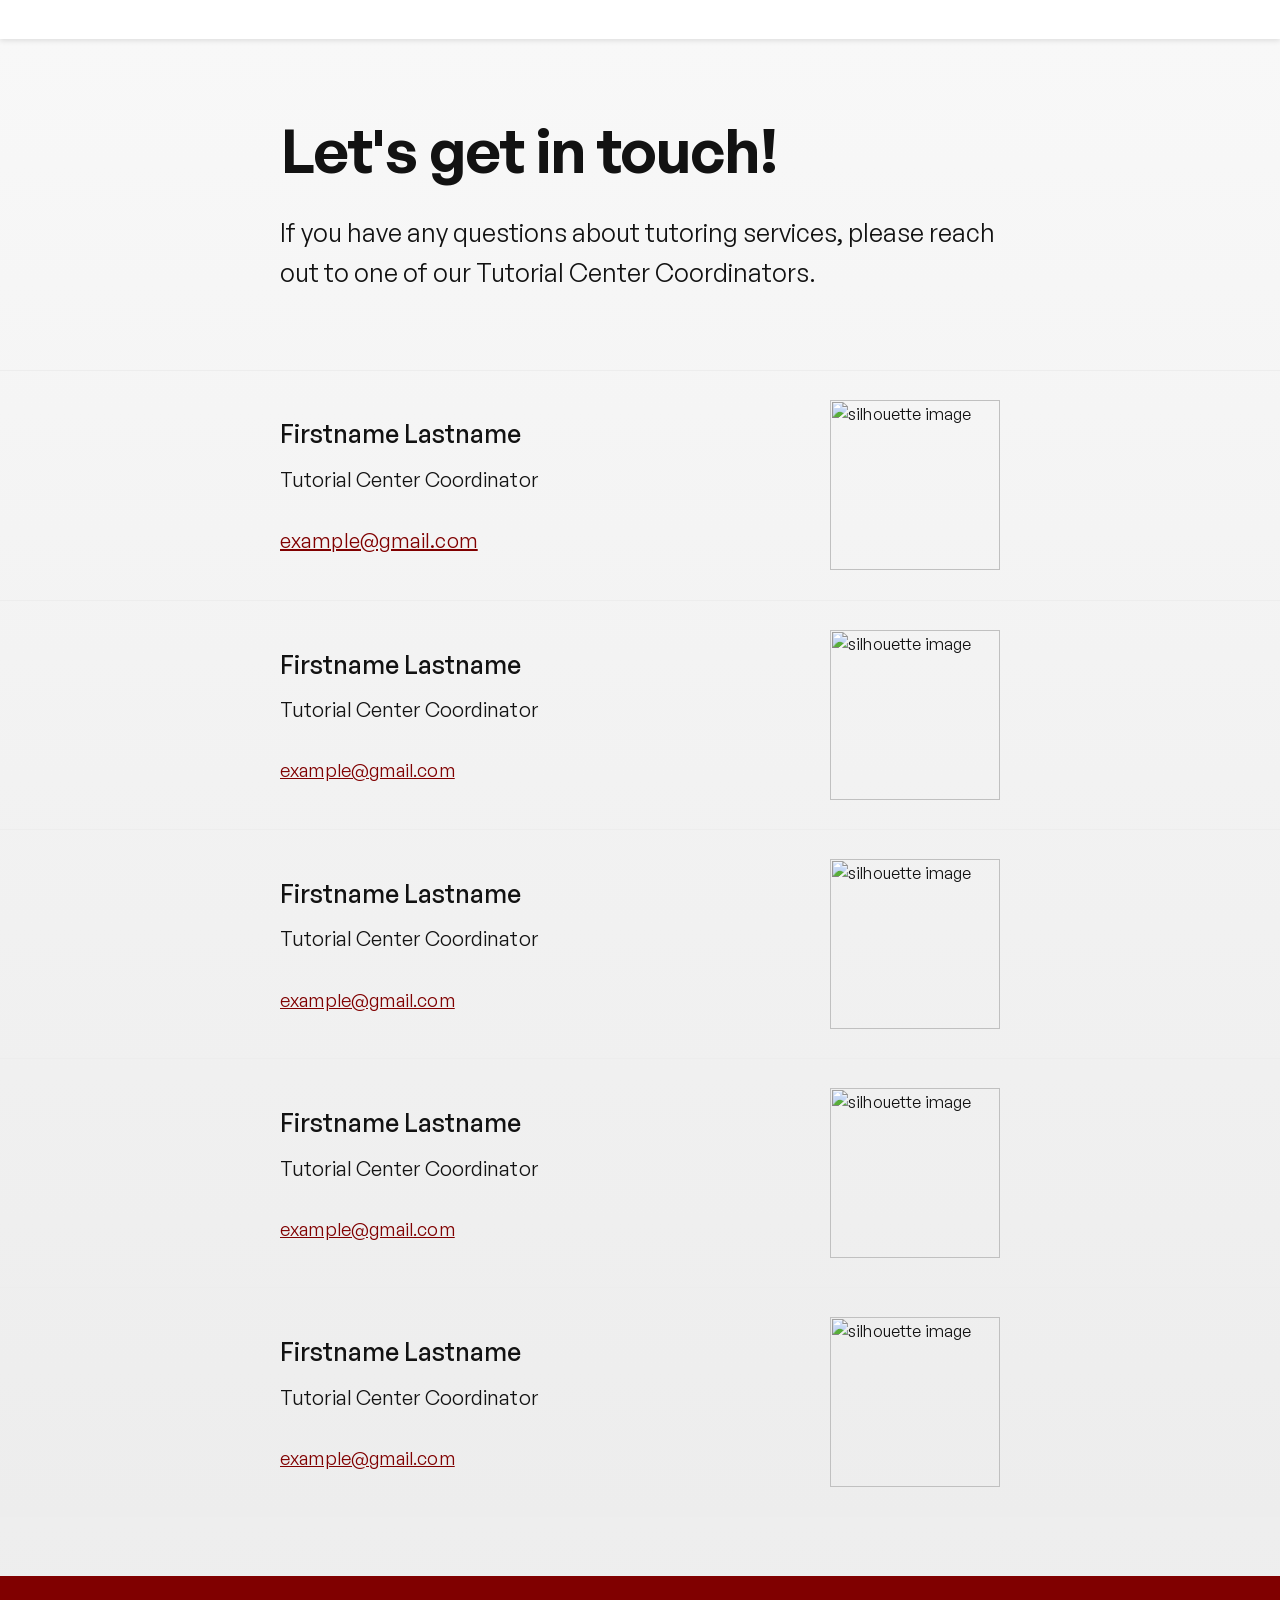
==== commit a398a684: "Changed most pages' hero paddings to var(--space-xxl) 0. Readjusted the paddings of apply for work p" ====
--- a/contact.html
+++ b/contact.html
@@ -12,16 +12,16 @@
     rel="stylesheet">
 
   <!--Stylesheet-->
-  <link rel="stylesheet" href="./css/variables.css">
-  <link rel="stylesheet" href="./css/base.css">
-  <link rel="stylesheet" href="./css/layout.css">
-  <link rel="stylesheet" href="./css/components.css">
-  <link rel="stylesheet" href="./css/responsive.css">
+  <link rel="stylesheet" href="/css/variables.css">
+  <link rel="stylesheet" href="/css/base.css">
+  <link rel="stylesheet" href="/css/layout.css">
+  <link rel="stylesheet" href="/css/components.css">
+  <link rel="stylesheet" href="/css/responsive.css">
 </head>
 
 <body>
 
-  <header id="header">
+  <header id="navbar">
   </header>
 
   <div id="overlay"></div>
@@ -53,7 +53,7 @@
               <h4 class="contact-email">example@gmail.com</h4>
             </div>
             <div class="contact-img">
-              <img src="./assets/images/contacts/sihouette.png" alt="silhouette image">
+              <img src="/assets/images/contacts/sihouette.png" alt="silhouette image">
             </div>
           </div>
         </div>
@@ -69,7 +69,7 @@
               <a class="contact-email">example@gmail.com</a>
             </div>
             <div class="contact-img">
-              <img src="./assets/images/contacts/sihouette.png" alt="silhouette image">
+              <img src="/assets/images/contacts/sihouette.png" alt="silhouette image">
             </div>
           </div>
         </div>
@@ -85,7 +85,7 @@
               <a class="contact-email">example@gmail.com</a>
             </div>
             <div class="contact-img">
-              <img src="./assets/images/contacts/sihouette.png" alt="silhouette image">
+              <img src="/assets/images/contacts/sihouette.png" alt="silhouette image">
             </div>
           </div>
         </div>
@@ -101,7 +101,7 @@
               <a class="contact-email">example@gmail.com</a>
             </div>
             <div class="contact-img">
-              <img src="./assets/images/contacts/sihouette.png" alt="silhouette image">
+              <img src="/assets/images/contacts/sihouette.png" alt="silhouette image">
             </div>
           </div>
         </div>
@@ -117,7 +117,7 @@
               <a class="contact-email">example@gmail.com</a>
             </div>
             <div class="contact-img">
-              <img src="./assets/images/contacts/sihouette.png" alt="silhouette image">
+              <img src="/assets/images/contacts/sihouette.png" alt="silhouette image">
             </div>
           </div>
         </div>
--- a/css/base.css
+++ b/css/base.css
@@ -16,9 +16,16 @@
   line-height: var(--body-line-height);
   letter-spacing: var(--body-letter-spacing);
   background: var(--color-background-gradient);
-  color: #121212;
+  color: var(--color-text);
   overflow-x: hidden;
 }
+
+#main-content,
+.slide-up-top-rounded-card {
+  background: inherit;
+}
+
+
 
 h1 {
   font-size: var(--h1-size);
--- a/css/layout.css
+++ b/css/layout.css
@@ -5,7 +5,7 @@
   padding: 0 var(--space-lg);
 }
 
-header {
+#navbar {
   background-color: var(--color-white);
   position: sticky;
   top: 0;
@@ -14,10 +14,10 @@
   height: auto;
   padding: var(--space-sm) 0;
   margin: 0;
-  width: 100%;
-}
-
-#navbar {
+  border-radius: 0 0 20px 20px;
+}
+
+#navbar-inner {
   display: flex;
   align-items: center;
   font-size: var(--btn-size);
@@ -122,7 +122,7 @@
 }
 
 .hours-of-operation {
-  background-color: #ededed;
+  background-color: var(--color-secondary);
 }
 
 #work-cta {
@@ -130,6 +130,7 @@
   display: flex;
   justify-content: center;
   padding: var(--space-xl) 0;
+  background: var(--color-background);
 }
 
 #work-cta::before {
@@ -185,8 +186,8 @@
 }
 
 #contact-hero-content {
-  padding-top: var(--space-xl);
-  padding-bottom: var(--space-lg);
+  text-align: center;
+  padding: var(--space-xl) 0;
   max-width: 720px;
 }
 
@@ -205,7 +206,7 @@
   background-color: var(--color-primary);
   padding: var(--space-xl) 0;
   position: relative;
-  z-index: 1000;
+  z-index: 100;
 }
 
 #footer-content {
@@ -215,17 +216,54 @@
 }
 
 /*--- Individual Subjects Page ---*/
-#subject-info {
+
+#subject-info-container {
   padding-top: var(--space-xl);
-  padding-bottom: var(--space-lg);
+  text-align: center;
+  display: flex;
+  flex-direction: column;
+  align-items: center;
 }
 
 .schedule-container {
+  width: 100%;
+  display: block; 
+}
+
+#drop-in-info,
+#etc-info,
+#online-info {
+  width: 100%;
+  text-align: center;
+}
+
+#subject-disclaimer {
+  text-align: center;
+  padding: var(--space-lg) 0;
+  background: var(--color-background);
+}
+
+#subject-disclaimer .container {
+  display: flex;
+  justify-content: center;
+}
+
+#subject-sections {
+  padding-top: var(--space-xl);
   padding-bottom: var(--space-xl);
+  display: flex;
+  flex-direction: column;
+  gap: var(--space-xl);
 }
 
 /*--- Apply For Work Page ---*/
 
+#work-hero {
+  position: relative;
+  z-index: 100;
+  background: inherit;
+}
+
 #work-hero .container {
   display: flex;
   justify-content: center;
@@ -237,9 +275,9 @@
 }
 
 .work-section {
-  padding: calc(2 * var(--space-xl)) 0;
-  position: relative;
-  overflow: hidden;
+  position: relative;
+  padding: var(--space-xl) 0;
+  border-radius: inherit;
 }
 
 .work-section-content {
@@ -248,11 +286,15 @@
 }
 
 #math-etc-section {
-  background-color: var(--color-background);
+  background: var(--color-secondary);
+}
+
+#pass-section {
+  background: #f2f2f2;
 }
 
 #wrc-section {
-  background-color: var(--color-secondary);
+  background: var(--color-background);
 }
 
 #pass-section .work-section-inner {
@@ -265,11 +307,23 @@
   padding: var(--space-xl) 0;
 }
 
+#wrc-pass-tutoring-options {
+  padding: 0 0 var(--space-xl) 0;
+}
+
 .questions-section {
+  background-color: var(--color-background);
+}
+
+.questions-section-inner {
   text-align: center;
   padding: var(--space-xl) 0;
   margin: 0 auto;
   width: fit-content;
 }
 
-
+.questions-section-inner span {
+  display: block;
+}
+
+
--- a/css/components.css
+++ b/css/components.css
@@ -25,6 +25,14 @@
   border: 1px solid var(--color-primary);
 }
 
+.primary-btn:hover {
+  background-color: #5a0000;
+}
+
+.secondary-btn:hover {
+  background-color: var(--color-secondary);
+}
+
 /* --- Navigation Components --- */
 #main-logo {
   height: 44px;
@@ -92,7 +100,7 @@
 .sidebar-icons {
   display: flex;
   flex-direction: column;
-  margin: var(--space-lg) 0;
+  margin: var(--space-xl) 0;
 }
 
 .sidebar-icons button {
@@ -138,18 +146,18 @@
 
 /* -- Subjects Coomponents -- */
 
-.subjects-box {
+.rounded-box {
   width: 100%;
   border: 1px solid var(--color-tertiary);
   background-color: var(--color-white);
   border-radius: 20px;
 }
 
-.subjects-box-content {
+.rounded-box-content {
   padding: var(--space-md) var(--space-lg);
 }
 
-.subjects-box h2 {
+.rounded-box h2 {
   margin-bottom: var(--space-md);
 }
 
@@ -182,7 +190,56 @@
   border-bottom: none;
 }
 
+/*--- Mobile Page Images ---*/
+
+.mobile-hero-image {
+  z-index: 0;
+  margin-top: -20px;
+  height: clamp(180px, 50vw, 320px);
+}
+
+#landing-page-mobile-image {
+  background-image: url("/assets/images/library-picture.png");
+  background-size: cover;
+  background-position: bottom center;
+}
+
+#wrc-page-mobile-image {
+  background-image: url("/assets/images/computer-lab-image.jpg");
+  background-size: cover;
+  background-position: center;
+}
+
+#pass-page-mobile-image {
+  background-image: url("/assets/images/computer-lab-image.jpg");
+  background-size: cover;
+  background-position: center;
+}
+
+#computer-lab-page-mobile-image {
+  background-image: url("/assets/images/computer-lab-image.jpg");
+  background-size: cover;
+  background-position: center;
+}
+
+#math-etc-mobile-image {
+  background-image: url("/assets/images/work-image.jpg");
+  background-size: cover;
+  background-position: center;
+}
+
+.mobile-work-image {
+  z-index: 0;
+  margin-top: -40px;
+  height: clamp(180px, 100vw, 480px);
+}
+
 /* --- Hero Section Content --- */
+
+.slide-up-top-rounded-card {
+  margin-top: -50px;
+  border-radius: 40px 40px 0 0;
+}
 
 #hero-text {
   display: flex;
@@ -208,7 +265,8 @@
 }
 
 #hero-bottom-text {
-  text-align: inherit;
+  text-align: center;
+  margin: 0 auto;
 }
 
 #hero-bottom-text h4 {
@@ -218,7 +276,7 @@
 #hero-bottom-text a {
   color: maroon;
   text-decoration: underline;
-  font-size: var(--btn-size);
+  font-size: var(--h4-size);
   border: none;
   padding: 0;
   margin-bottom: 0;
@@ -230,6 +288,10 @@
 
 #hero-circle {
   display: none;
+}
+
+.hero-title span {
+  color: var(--color-primary);
 }
 
 /* --- Hours Section Content --- */
@@ -270,6 +332,11 @@
 
 #work-cta-text h1 {
   margin-bottom: var(--space-lg);
+}
+
+#work-cta-text span {
+  color: var(--color-primary);
+  display: block;
 }
 
 /* --- Subjects Components --- */
@@ -387,11 +454,6 @@
   cursor: pointer;
 }
 
-/* --- Computer Lab Components --- */
-#computer-lab-hero-circle {
-  display: none;
-}
-
 /* --- Footer Components --- */
 #footer-brand h4 {
   margin-bottom: var(--space-sm);
@@ -416,18 +478,27 @@
 }
 
 /*--- Individual Subjects Page ---*/
+
 .schedule iframe {
   width: 100%;
-  max-width: 1129px;
-  height: 300px;
   border: none;
-  border-radius: 10px;
-  background: white;
+  border-radius: 20px;
+  background: var(--color-background);
   overflow: auto;
 }
 
-#subject-info h1 {
-  margin-bottom: var(--space-sm);
+#subject-info,
+#subject-disclaimer h3 {
+  max-width: 65ch;
+}
+
+#subject-disclaimer h3 {
+  color: var(--color-primary);
+  font-weight: 500;
+}
+
+#subject-description {
+  margin-top: var(--space-md);
 }
 
 #etc-info h4 {
@@ -444,9 +515,29 @@
   margin-bottom: var(--space-sm);
 }
 
+#etc-info h4 {
+  color: var(--color-primary);
+  font-weight: 500;
+}
+
+#in-person-location li {
+  font-size: var(--h3-size);
+  margin-bottom: var(--space-sm);
+}
+
 /* --- Apply For Work Page ---*/
+
+.bottom-rounded-card {
+  border-bottom-right-radius: 40px;
+  border-bottom-left-radius: 40px;
+}
+
 #work-hero h1 {
   margin-bottom: var(--space-md);
+}
+
+#work-hero-inner span {
+  color: var(--color-primary);
 }
 
 .work-section-inner h1 {
@@ -471,11 +562,19 @@
   gap: var(--space-sm);
 }
 
+#math-etc-circle,
+#pass-circle,
+#wrc-circle {
+  display: none;
+}
+
 /* --- English PASS / WRC Center Page --- */
+
 .tutoring-options-inner h1:first-child {
   padding-bottom: var(--space-md);
   border-bottom: 1px solid var(--color-text);
   margin-bottom: var(--space-md);
+  text-align: center;
 }
 
 .tutoring-options-inner h2 {
@@ -484,10 +583,6 @@
 
 .tutoring-options-inner h3 {
   margin-bottom: var(--space-md);
-}
-
-.tutoring-options-inner h3:last-of-type {
-  margin-bottom: var(--space-sm);
 }
 
 .tutoring-options .container {
@@ -497,6 +592,14 @@
 
 #tutoring-options-box {
   width: fit-content;
+}
+
+#tutoring-options-grid {
+  text-align: left;
+}
+
+#tutoring-options-grid span {
+  display: block;
 }
 
 #pass-hours {
@@ -508,8 +611,12 @@
   text-align: center;
 }
 
-.questions-section h1 {
-  margin-bottom: var(--space-md);
+.questions-section-inner h1 {
+  margin-bottom: var(--space-md);
+}
+
+.questions-section-inner span {
+  color: var(--color-primary);
 }
 
 .email-phone {
@@ -531,5 +638,9 @@
 
 .email-data:hover {
   font-weight: 500;
-  cursor: pointer
-}
+  cursor: pointer;
+}
+
+#services-circle {
+  display: none;
+}
--- a/css/responsive.css
+++ b/css/responsive.css
@@ -7,11 +7,6 @@
   #subjects-hero-content {
     width: fit-content;
   }
-
-  /* --- Apply For Work Page --- */
-  .work-section-inner {
-    max-width: 50ch;
-  }
 }
 
 @media (min-width: 768px) {
@@ -24,6 +19,11 @@
     margin-bottom: var(--space-xl);
   }
 
+  #hero-bottom-text {
+    text-align: inherit;
+    margin: 0;
+  }
+
   header {
     display: flex;
     align-items: center;
@@ -31,24 +31,29 @@
 
   #computer-lab-line-break {
     display: none;
+  }
+
+  .rounded-box-content {
+    padding: var(--space-lg) var(--space-xl);
   }
 
   .work-section-buttons {
     flex-direction: row;
   }
-
-  .subjects-box-content {
-    padding: var(--space-lg) var(--space-xl);
-  }
-
-  .tutoring-options .container {
-    justify-content: flex-start;
-  }
 }
 
 @media (min-width: 1024px) {
-  .container {
-    padding: 0 var(--space-lg);
+  #navbar {
+    border-radius: 0;
+  }
+
+  .slide-up-top-rounded-card {
+    margin-top: 0;
+    border-radius: 0;
+  }
+
+  .bottom-rounded-card {
+    border-radius: 0;
   }
 
   #main-logo {
@@ -89,14 +94,6 @@
     font-weight: 500;
   }
 
-  .primary-btn:hover {
-    background-color: #5a0000;
-  }
-
-  .secondary-btn:hover {
-    background-color: var(--color-secondary);
-  }
-
   .upper-buttons {
     display: flex;
     gap: var(--space-md);
@@ -111,7 +108,20 @@
     display: none;
   }
 
+  .mobile-hero-image,
+  .mobile-work-image {
+    display: none;
+  }
+
+  #hero-inner,
+  #subjects-hero-content,
+  #contact-hero-content,
+  #work-hero-inner {
+    padding: var(--space-xxl) 0;
+  }
+
   /* --- Hero Section --- */
+
   #hero-inner {
     display: flex;
     flex-direction: column;
@@ -127,7 +137,6 @@
   #hero-circle {
     display: inline-block;
     position: absolute;
-    object-fit: cover;
     bottom: 0;
     right: 0;
     width: clamp(700px, 60vw, 1000px);
@@ -136,6 +145,14 @@
     border-radius: 50%;
     background-color: var(--color-primary);
     z-index: 0;
+    overflow: hidden;
+  }
+
+  #hero-circle img {
+    object-fit: cover;
+    width: 100%;
+    height: 100%;
+    object-position: center;
   }
 
   .hours-of-operation-inner {
@@ -185,7 +202,7 @@
     background-color: var(--color-secondary);
   }
 
-  .subjects-box {
+  #subjects-box {
     width: 80%;
   }
 
@@ -216,6 +233,11 @@
   */
 
   /* --- Contact Page --- */
+
+  #contact-hero-content {
+    text-align: left;
+  }
+
   .contact-img {
     margin: 0;
     order: 2;
@@ -233,55 +255,125 @@
     order: 1;
   }
 
-  #computer-lab-hero-circle {
-    display: inline-block;
-    position: absolute;
-    object-fit: cover;
-    bottom: 0;
-    right: 0;
-    width: clamp(500px, 60vw, 1000px);
-    height: clamp(500px, 60vw, 1000px);
-    transform: translate(40%, 60%);
-    border-radius: 50%;
-    background-color: var(--color-primary);
-    z-index: 0;
-  }
+  /* --- Footer --- */
 
   #footer-content {
     display: grid;
     grid-template-columns: 2fr 1fr 1fr;
   }
 
+  /* --- Apply For Work Page --- */
+
   #math-etc-circle,
   #wrc-circle,
   #pass-circle {
     display: inline-block;
     position: absolute;
-    object-fit: cover;
-    width: clamp(600px, 50vw, 900px);
+    width: clamp(300px, 60vw, 900px);
     height: 900px;
     border-radius: 50%;
     background-color: var(--color-primary);
     z-index: 0;
+    overflow: hidden;
   }
 
   #math-etc-circle,
   #wrc-circle {
     top: 50%;
     right: 0;
-    transform: translateX(40%) translateY(-50%);
+    transform: translateX(30%) translateY(-50%);
   }
 
   #pass-circle {
     top: 50%;
     left: 0;
-    transform: translateX(-40%) translateY(-50%);
+    transform: translateX(-30%) translateY(-50%);
+  }
+
+  #math-etc-circle img,
+  #pass-circle img,
+  #wrc-circle img {
+    width: 100%;
+    height: 100%;
+    object-fit: cover;
+    object-position: center;
+    transform: scale(0.8);
+  }
+
+  #math-etc-circle img,
+  #wrc-circle img {
+    transform-origin: left;
+  }
+
+  #pass-circle img {
+    transform-origin: right;
+  }
+
+  #work-hero-inner span {
+    color: var(--color-text);
+  }
+
+  .work-section {
+    padding: var(--space-xxl) 0;
+    overflow: hidden;
+  }
+
+  .work-section-inner {
+    max-width: 50ch;
+  }
+
+  #pass-circle img {
+    transform-origin: right;
+  }
+
+  #services-circle {
+    display: inline-block;
+    position: absolute;
+    bottom: 0;
+    right: 0;
+    width: clamp(700px, 60vw, 1000px);
+    height: clamp(700px, 60vw, 1000px);
+    transform: translate(40%, 40%);
+    border-radius: 50%;
+    background-color: var(--color-primary);
+    z-index: 0;
+    overflow: hidden;
+  }
+
+  #services-circle img {
+    width: 100%;
+    height: 100%;
+    object-fit: cover;
+    object-position: center;
   }
 
   .email-phone {
     flex-direction: row;
     justify-content: space-between;
   }
+
+  .hero-title span {
+    color: var(--color-text);
+  }
+
+  .questions-section-inner span {
+    display: inline;
+    color: var(--color-text);
+  }
+
+  .tutoring-options .container {
+    justify-content: flex-start;
+  }
+
+  #tutoring-options-grid {
+    display: grid;
+    grid-template-columns: max-content max-content;
+    gap: var(--space-xl);
+  }
+
+  .tutoring-option-column {
+    max-width: 50ch;
+  }
 }
 
 @media (min-width: 1160px) {
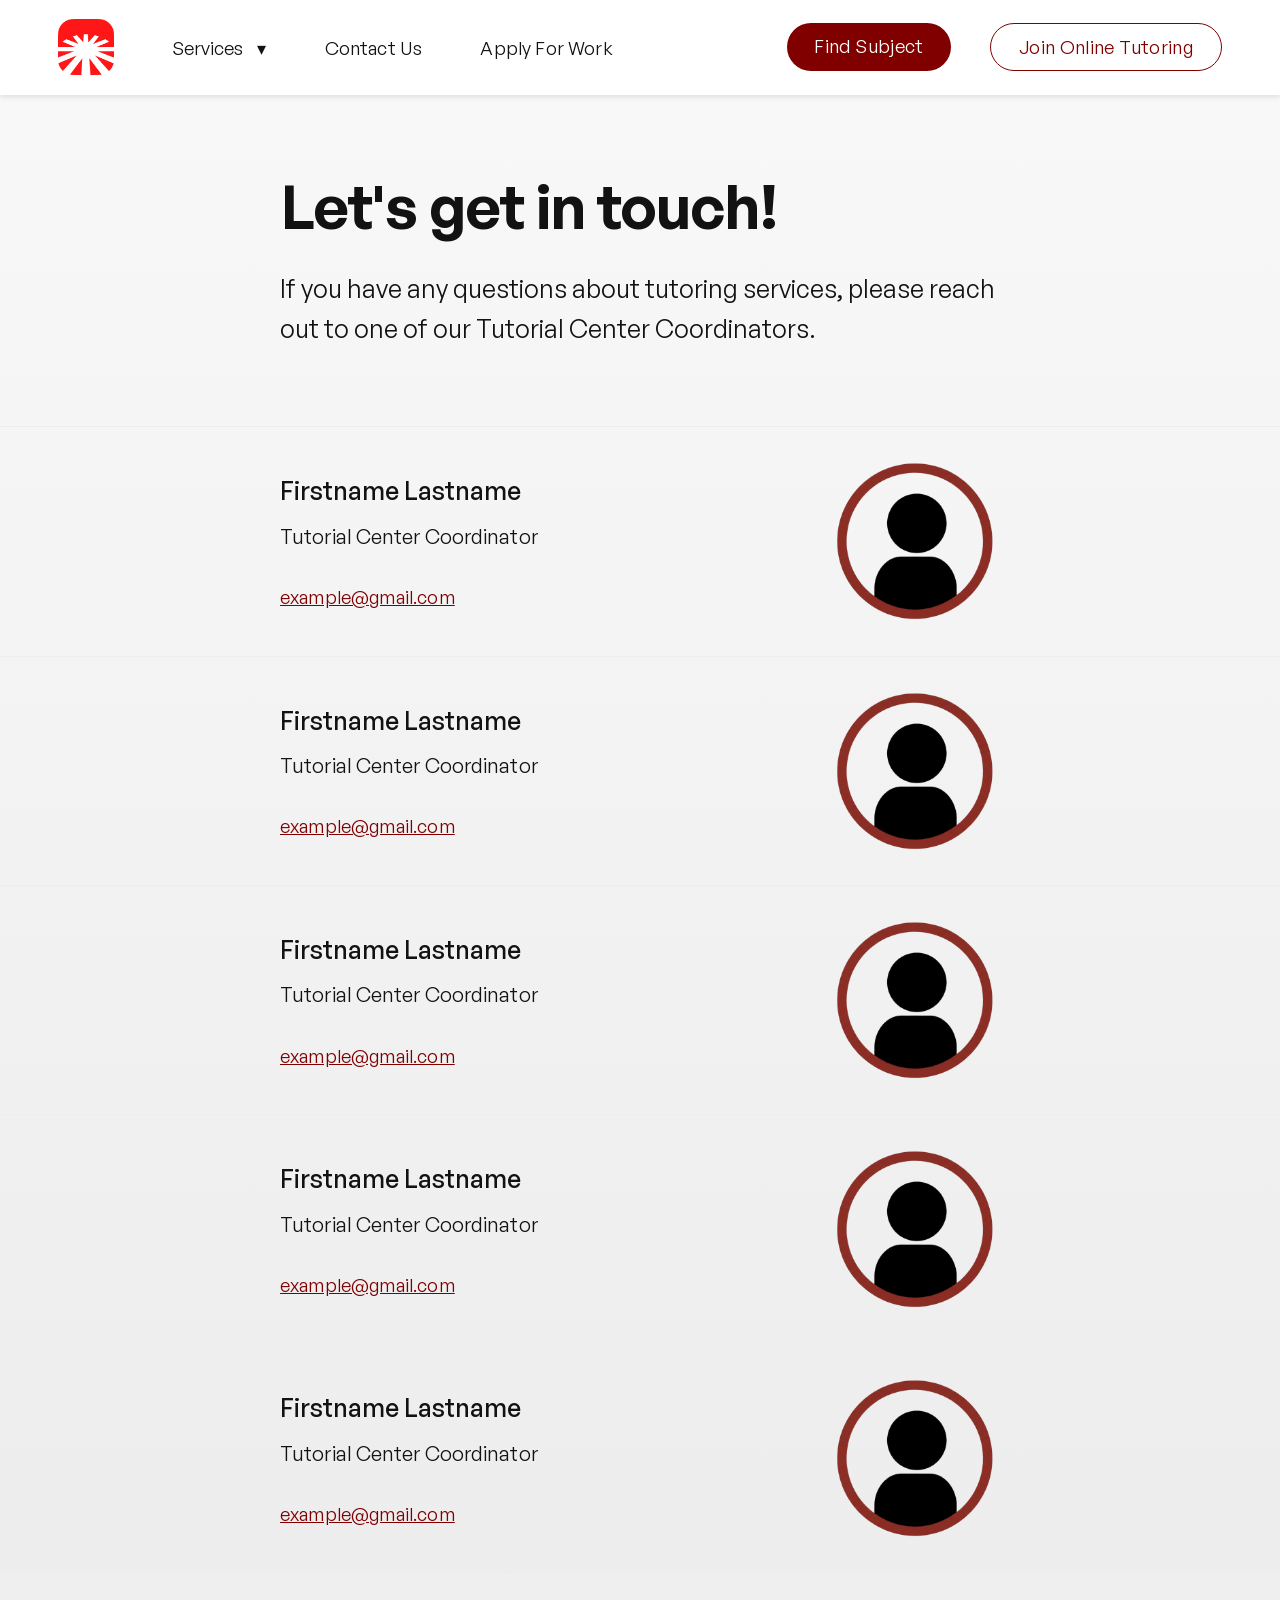
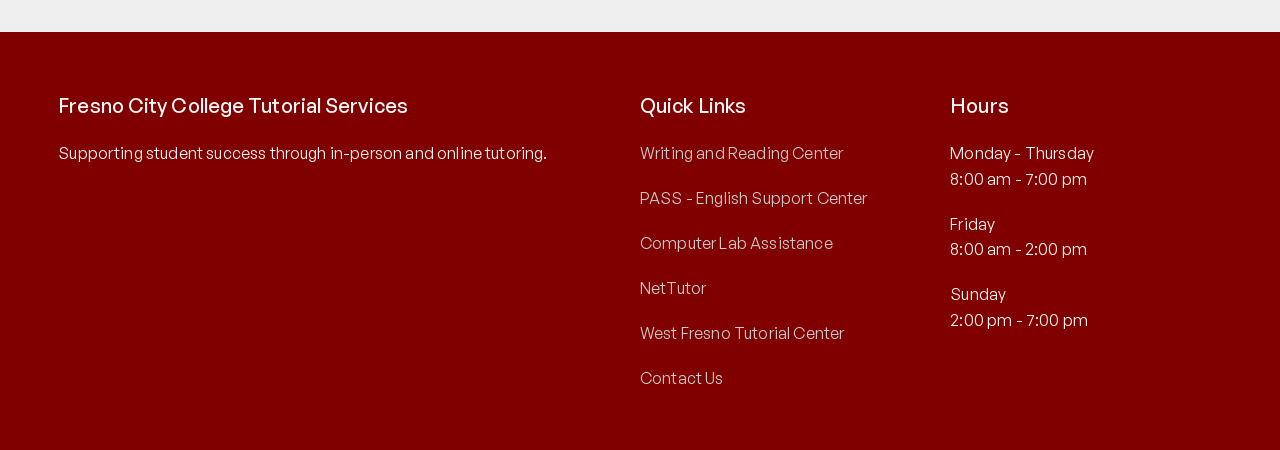
==== commit 7f64e239: "Put public images in a separate folder. Added mailto: and tel: protocols to email and phone links. A" ====
--- a/contact.html
+++ b/contact.html
@@ -34,7 +34,7 @@
       <div id="contact-circle-left"></div>
       <div class="container">
         <div id="contact-hero-content">
-          <h1 class="hero-title display-lg">Let's get in touch!</h1>
+          <h1 class="hero-title display-lg">Let's get <span>in touch!</span></h1>
           <h3>
             If you have any questions about tutoring services,
             please reach out to one of our Tutorial Center Coordinators.
@@ -50,10 +50,10 @@
             <div class="contact-box-text">
               <h3 class="coordinator-name">Firstname Lastname</h3>
               <h4 class="contact-position">Tutorial Center Coordinator</h4>
-              <h4 class="contact-email">example@gmail.com</h4>
+              <a href="mailto:example@gmail.com" class="contact-email">example@gmail.com</a>
             </div>
             <div class="contact-img">
-              <img src="/assets/images/contacts/sihouette.png" alt="silhouette image">
+              <img src="/assets/images/public/sihouette.png" alt="silhouette image">
             </div>
           </div>
         </div>
@@ -66,10 +66,10 @@
             <div class="contact-box-text">
               <h3 class="coordinator-name">Firstname Lastname</h3>
               <h4 class="contact-position">Tutorial Center Coordinator</h4>
-              <a class="contact-email">example@gmail.com</a>
+              <a href="mailto:example@gmail.com" class="contact-email">example@gmail.com</a>
             </div>
             <div class="contact-img">
-              <img src="/assets/images/contacts/sihouette.png" alt="silhouette image">
+              <img src="/assets/images/public/sihouette.png" alt="silhouette image">
             </div>
           </div>
         </div>
@@ -82,10 +82,10 @@
             <div class="contact-box-text">
               <h3 class="coordinator-name">Firstname Lastname</h3>
               <h4 class="contact-position">Tutorial Center Coordinator</h4>
-              <a class="contact-email">example@gmail.com</a>
+              <a href="mailto:example@gmail.com" class="contact-email">example@gmail.com</a>
             </div>
             <div class="contact-img">
-              <img src="/assets/images/contacts/sihouette.png" alt="silhouette image">
+              <img src="/assets/images/public/sihouette.png" alt="silhouette image">
             </div>
           </div>
         </div>
@@ -98,10 +98,10 @@
             <div class="contact-box-text">
               <h3 class="coordinator-name">Firstname Lastname</h3>
               <h4 class="contact-position">Tutorial Center Coordinator</h4>
-              <a class="contact-email">example@gmail.com</a>
+              <a href="mailto:example@gmail.com" class="contact-email">example@gmail.com</a>
             </div>
             <div class="contact-img">
-              <img src="/assets/images/contacts/sihouette.png" alt="silhouette image">
+              <img src="/assets/images/public/sihouette.png" alt="silhouette image">
             </div>
           </div>
         </div>
@@ -114,10 +114,10 @@
             <div class="contact-box-text">
               <h3 class="coordinator-name">Firstname Lastname</h3>
               <h4 class="contact-position">Tutorial Center Coordinator</h4>
-              <a class="contact-email">example@gmail.com</a>
+              <a href="mailto:example@gmail.com" class="contact-email">example@gmail.com</a>
             </div>
             <div class="contact-img">
-              <img src="/assets/images/contacts/sihouette.png" alt="silhouette image">
+              <img src="/assets/images/public/sihouette.png" alt="silhouette image">
             </div>
           </div>
         </div>
--- a/css/layout.css
+++ b/css/layout.css
@@ -326,4 +326,8 @@
   display: block;
 }
 
-
+/* -- WIP Page -- */
+
+#wip-content {
+  padding: var(--space-xl) 0;
+}
--- a/css/components.css
+++ b/css/components.css
@@ -199,31 +199,31 @@
 }
 
 #landing-page-mobile-image {
-  background-image: url("/assets/images/library-picture.png");
+  background-image: url("/assets/images/public/computer-lab-image.jpg");
   background-size: cover;
   background-position: bottom center;
 }
 
 #wrc-page-mobile-image {
-  background-image: url("/assets/images/computer-lab-image.jpg");
+  background-image: url("/assets/images/public/computer-lab-image.jpg");
   background-size: cover;
   background-position: center;
 }
 
 #pass-page-mobile-image {
-  background-image: url("/assets/images/computer-lab-image.jpg");
+  background-image: url("/assets/images/public/computer-lab-image.jpg");
   background-size: cover;
   background-position: center;
 }
 
 #computer-lab-page-mobile-image {
-  background-image: url("/assets/images/computer-lab-image.jpg");
+  background-image: url("/assets/images/public/computer-lab-image.jpg");
   background-size: cover;
   background-position: center;
 }
 
 #math-etc-mobile-image {
-  background-image: url("/assets/images/work-image.jpg");
+  background-image: url("/assets/images/public/work-image.jpg");
   background-size: cover;
   background-position: center;
 }
@@ -536,10 +536,6 @@
   margin-bottom: var(--space-md);
 }
 
-#work-hero-inner span {
-  color: var(--color-primary);
-}
-
 .work-section-inner h1 {
   margin-bottom: var(--space-lg);
 }
@@ -644,3 +640,19 @@
 #services-circle {
   display: none;
 }
+
+/* -- WIP Page -- */
+
+#wip-content h1{
+  margin-bottom: var(--space-md);
+}
+
+#wip-content ul {
+  font-size: var(--h3-size);
+  margin-bottom: var(--space-lg);
+}
+
+#wip-content span {
+  color: var(--color-primary);
+  font-weight: 500;
+}
--- a/css/responsive.css
+++ b/css/responsive.css
@@ -309,10 +309,6 @@
     transform-origin: right;
   }
 
-  #work-hero-inner span {
-    color: var(--color-text);
-  }
-
   .work-section {
     padding: var(--space-xxl) 0;
     overflow: hidden;
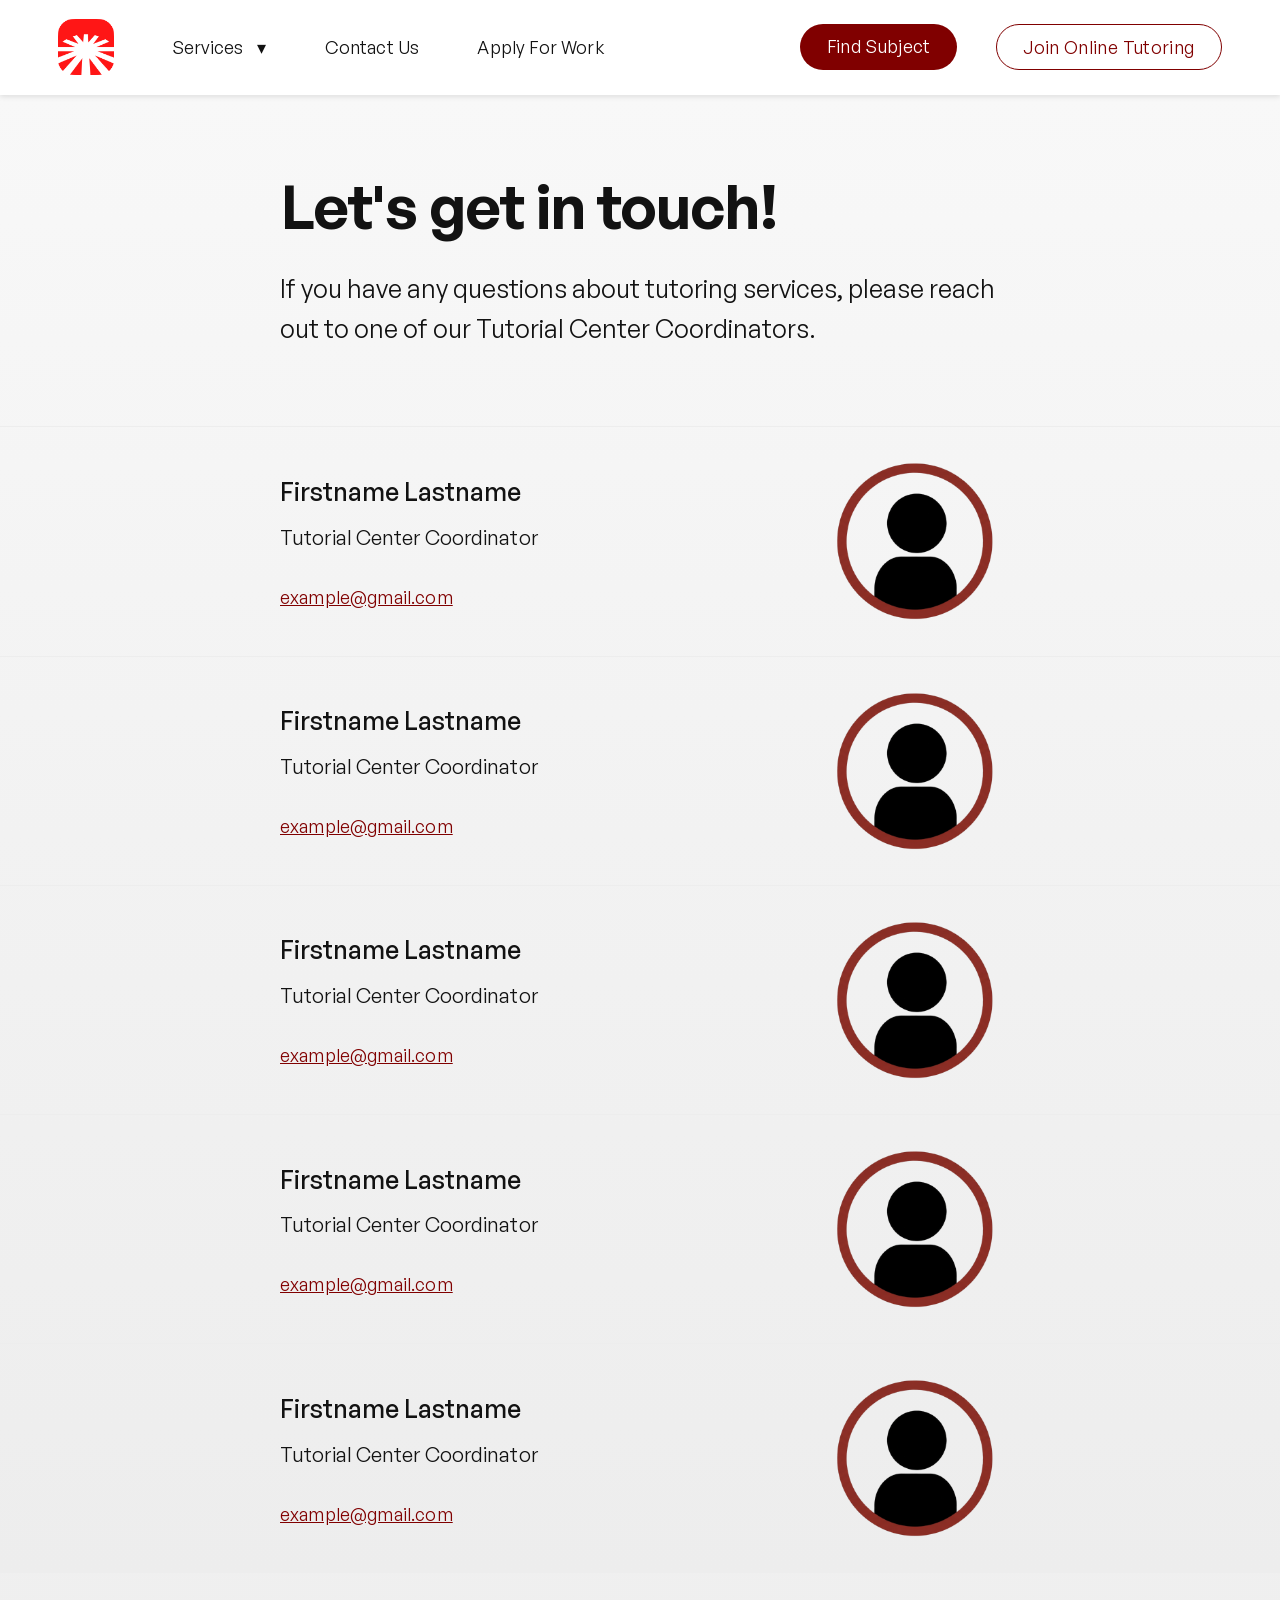
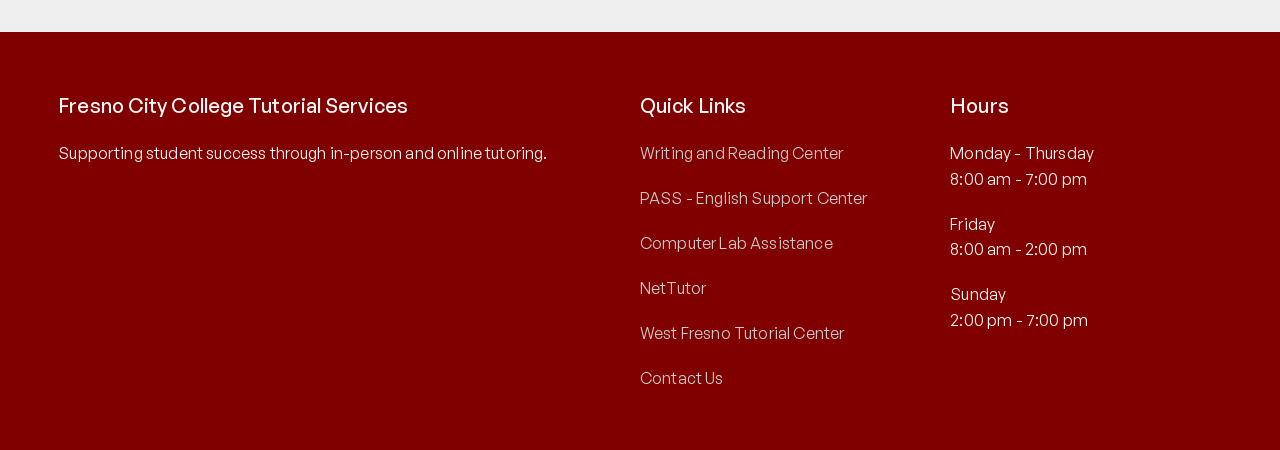
==== commit 8f9a9195: "Fixed some links to redirect to wip.html. Added meta tag to subjects-template.html. Added overflow-x" ====
--- a/contact.html
+++ b/contact.html
@@ -1,6 +1,9 @@
 <html lang="en">
 
 <head>
+  <!-- Viewport Settings for Mobile Scaling -->
+  <meta name="viewport" content="width=device-width, initial-scale=1.0">
+
   <!--Loading Scripts-->
   <script src="/js/navigation.js" defer></script>
   <script src="/js/partials.js" defer></script>
@@ -31,7 +34,6 @@
 
   <main id="main-content">
     <div id="contact-hero">
-      <div id="contact-circle-left"></div>
       <div class="container">
         <div id="contact-hero-content">
           <h1 class="hero-title display-lg">Let's get <span>in touch!</span></h1>
@@ -41,7 +43,6 @@
           </h3>
         </div>
       </div>
-      <div id="contact-circle-right"></div>
     </div>
     <div class="contact-box">
       <div>
--- a/css/variables.css
+++ b/css/variables.css
@@ -63,10 +63,12 @@
   --body-sm-letter-spacing: 0.015em;
 
   /* Button Text */
-  --btn-size: 1.15rem;
+  --desktop-btn-size: 1.1rem;
+  --mobile-btn-size: 1rem;
   --btn-weight: 400;
   --btn-line-height: 1;
   --btn-letter-spacing: 0.02em;
+
 
   /* --- 4. SPACING SYSTEM (8pt Grid) --- */
   --space-xxs: clamp(0.5rem, 0.4583rem + 0.1852vw, 0.625rem);
--- a/css/base.css
+++ b/css/base.css
@@ -7,6 +7,7 @@
 html,
 body {
   margin: 0;
+  overflow-x: hidden;
 }
 
 body {
@@ -17,7 +18,6 @@
   letter-spacing: var(--body-letter-spacing);
   background: var(--color-background-gradient);
   color: var(--color-text);
-  overflow-x: hidden;
 }
 
 #main-content,
@@ -93,7 +93,7 @@
   list-style-position: inside;
 }
 
-a, button {
+a, button, nav, input{
   transition: font-weight 0.1s ease-in-out;
-  font-size: var(--btn-size);
+  font-size: var(--mobile-btn-size);
 }
--- a/css/layout.css
+++ b/css/layout.css
@@ -12,7 +12,7 @@
   z-index: 800;
   box-shadow: 0 2px 5px rgba(0, 0, 0, 0.1);
   height: auto;
-  padding: var(--space-sm) 0;
+  padding: var(--space-xs) 0;
   margin: 0;
   border-radius: 0 0 20px 20px;
 }
@@ -20,7 +20,6 @@
 #navbar-inner {
   display: flex;
   align-items: center;
-  font-size: var(--btn-size);
 }
 
 /* Sidebar Layout & Overlay */
--- a/css/components.css
+++ b/css/components.css
@@ -4,7 +4,6 @@
   padding: 0.75em 1.5em;
   text-decoration: none;
   border-radius: 9999px;
-  font-size: var(--btn-size);
   font-weight: var(--btn-weight);
   line-height: var(--btn-line-height);
   letter-spacing: var(--btn-letter-spacing);
@@ -35,8 +34,8 @@
 
 /* --- Navigation Components --- */
 #main-logo {
-  height: 44px;
-  width: 44px;
+  height: 36px;
+  width: 36px;
   margin: 0;
 }
 
@@ -46,17 +45,22 @@
 }
 
 /* --- Sidebar Components --- */
-#sidebar-btn {
+#sidebar-btn-wrapper {
+  width: 44px;
+  height: 44px;
+  margin-left: auto;
+  background-color: transparent;
+  border: none;
+}
+
+#sidebar-btn-lines {
+  padding: 0.4rem 0;
   display: flex;
   flex-direction: column;
   justify-content: space-between;
   align-items: center;
-  height: 44px;
-  width: 44px;
-  margin-left: auto;
-  background-color: transparent;
-  padding: 0.4rem 0;
-  border: none;
+  height: 36px;
+  width: 36px;
 }
 
 .line {
@@ -70,7 +74,7 @@
   width: 44px;
   height: 44px;
   position: absolute;
-  top: var(--space-md);
+  top: var(--space-sm);
   right: var(--space-lg);
   background: transparent;
   border: none;
@@ -84,7 +88,7 @@
   top: 50%;
   left: 50%;
   width: 3px;
-  height: 44px;
+  height: 36px;
   background-color: var(--color-primary);
   border-radius: 9999px;
 }
@@ -100,7 +104,7 @@
 .sidebar-icons {
   display: flex;
   flex-direction: column;
-  margin: var(--space-xl) 0;
+  margin: var(--space-lg) 0;
 }
 
 .sidebar-icons button {
@@ -118,7 +122,6 @@
   border-bottom: 1px solid var(--color-tertiary);
   color: var(--color-primary);
   font-weight: 500;
-  font-size: var(--btn-size);
   width: 100%;
   padding: var(--space-xs) 0;
 }
@@ -364,7 +367,6 @@
 }
 
 #subject-search {
-  font-size: var(--btn-size);
   font-weight: var(--btn-weight);
   padding: 0.6em 1.5em;
   text-decoration: none;
@@ -385,7 +387,6 @@
 
 .subjects-content a {
   text-decoration: none;
-  font-size: var(--btn-size);
   font-weight: 500;
   color: var(--color-primary);
   border-bottom: 1px solid var(--color-secondary);
--- a/css/responsive.css
+++ b/css/responsive.css
@@ -43,7 +43,13 @@
 }
 
 @media (min-width: 1024px) {
+
+  a, button, nav, input {
+    font-size: var(--desktop-btn-size);
+  }
+
   #navbar {
+    padding: var(--space-sm) 0;
     border-radius: 0;
   }
 
@@ -100,7 +106,7 @@
     margin-left: auto;
   }
 
-  #sidebar-btn {
+  #sidebar-btn-wrapper {
     display: none;
   }
 
